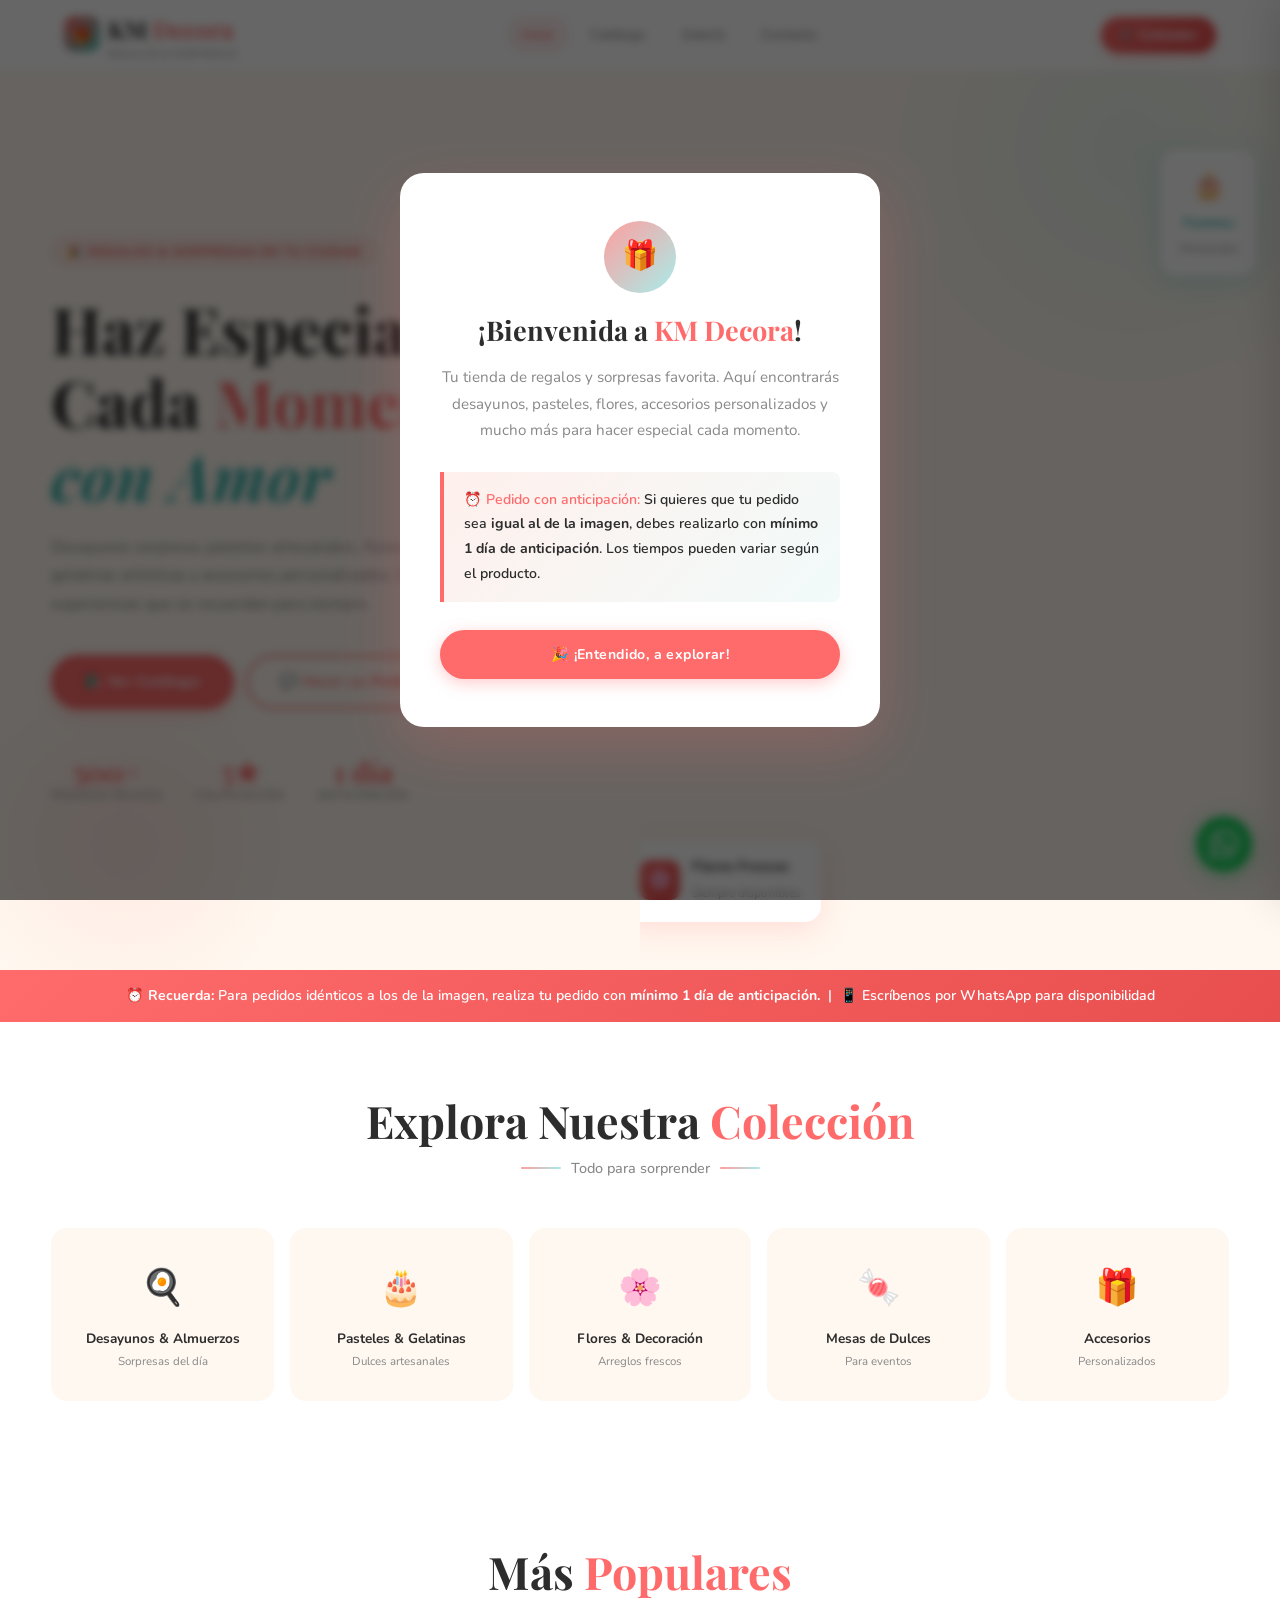
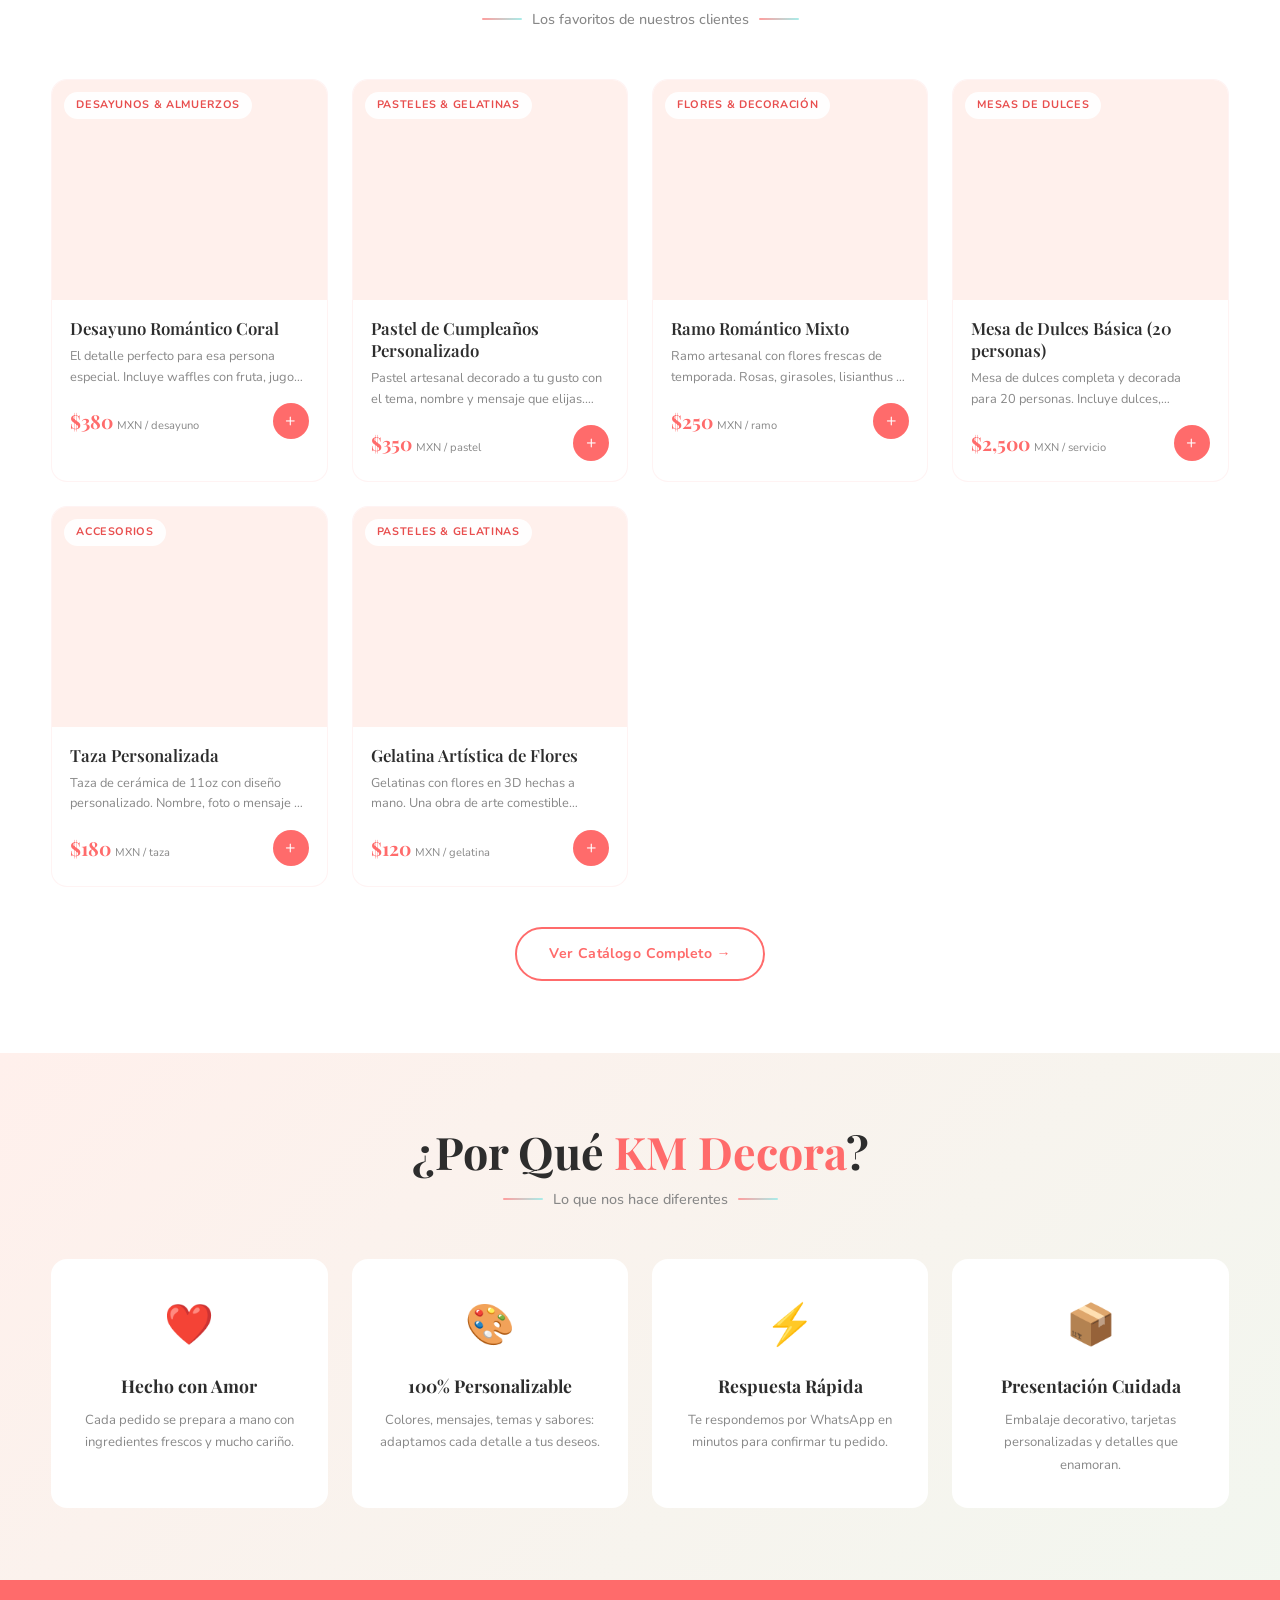
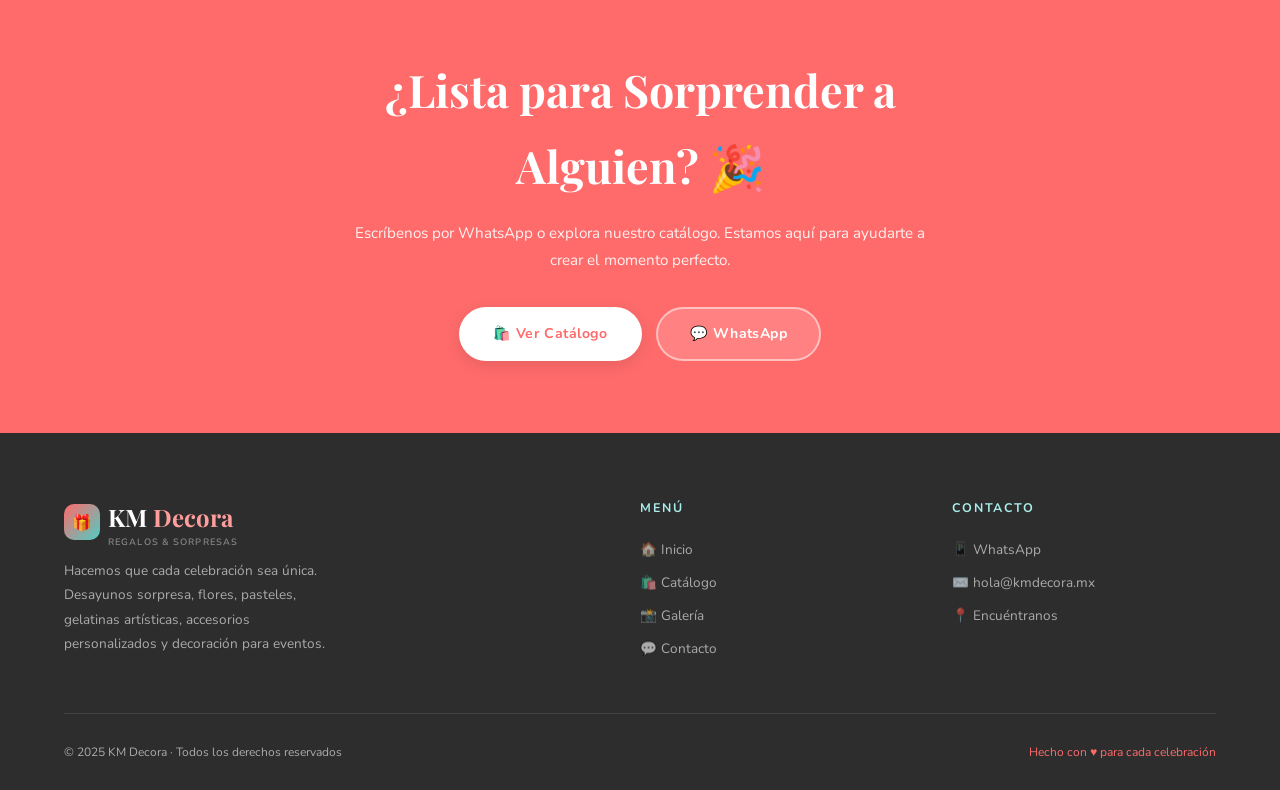
==== index.html @ d5c68f00 "primer commit" ====
<!DOCTYPE html>
<html lang="es">
<head>
  <meta charset="UTF-8">
  <meta name="viewport" content="width=device-width, initial-scale=1.0">
  <title>KM Decora | Regalos & Sorpresas</title>
  <meta name="description" content="Desayunos sorpresa, pasteles, flores, gelatinas artísticas, accesorios personalizados y decoración para eventos. ¡Haz especial cada momento!">
  <link rel="stylesheet" href="style.css">
</head>
<body>

  <header id="site-header"></header>

  <!-- ── HERO ───────────────────────────────────────── -->
  <section class="hero" id="inicio">
    <div class="hero-content">
      <span class="hero-eyebrow">🎉 Regalos & Sorpresas en tu Ciudad</span>
      <h1>Haz Especial<br>Cada <span>Momento</span><br><em>con Amor</em></h1>
      <p class="hero-desc">Desayunos sorpresa, pasteles artesanales, flores frescas, gelatinas artísticas y accesorios personalizados. Creamos experiencias que se recuerdan para siempre.</p>
      <div class="hero-actions">
        <a href="catalogo.html" class="btn btn-coral">🛍️ Ver Catálogo</a>
        <a href="contacto.html" class="btn btn-outline">💬 Hacer un Pedido</a>
      </div>
      <div class="hero-stats">
        <div class="stat-item">
          <div class="stat-num">500+</div>
          <div class="stat-label">Pedidos felices</div>
        </div>
        <div class="stat-item">
          <div class="stat-num">5★</div>
          <div class="stat-label">Calificación</div>
        </div>
        <div class="stat-item">
          <div class="stat-num">1 día</div>
          <div class="stat-label">Anticipación</div>
        </div>
      </div>
    </div>
    <div class="hero-visual">
      <div class="hero-img"></div>
      <div class="hero-badge">
        <div class="badge-icon">🌸</div>
        <div class="badge-text">
          <strong>Flores Frescas</strong>
          <span>Siempre disponibles</span>
        </div>
      </div>
      <div class="hero-badge2">
        <div class="b2-icon">🎂</div>
        <strong>Pasteles</strong>
        <span>Artesanales</span>
      </div>
    </div>
  </section>

  <!-- ── AVISO ANTICIPACIÓN STRIP ───────────────────── -->
  <div style="background: linear-gradient(135deg, var(--coral), var(--coral-dark)); color: white; padding: 14px 5%; text-align: center;">
    <p style="font-size:0.88rem; font-weight:600; margin:0;">
      ⏰ <strong>Recuerda:</strong> Para pedidos idénticos a los de la imagen, realiza tu pedido con <strong>mínimo 1 día de anticipación.</strong>
      &nbsp;|&nbsp; 📱 Escríbenos por WhatsApp para disponibilidad
    </p>
  </div>

  <!-- ── CATEGORÍAS ──────────────────────────────────── -->
  <section class="cats-section">
    <div class="container">
      <h2 class="section-title reveal">Explora Nuestra <span>Colección</span></h2>
      <p class="section-sub reveal reveal-delay-1">Todo para sorprender</p>
      <div class="cats-grid">

        <a href="catalogo.html?cat=desayunos" class="cat-card reveal reveal-delay-1">
          <span class="cat-emoji">🍳</span>
          <h3>Desayunos & Almuerzos</h3>
          <p>Sorpresas del día</p>
        </a>
        <a href="catalogo.html?cat=reposteria" class="cat-card reveal reveal-delay-2">
          <span class="cat-emoji">🎂</span>
          <h3>Pasteles & Gelatinas</h3>
          <p>Dulces artesanales</p>
        </a>
        <a href="catalogo.html?cat=flores" class="cat-card reveal reveal-delay-3">
          <span class="cat-emoji">🌸</span>
          <h3>Flores & Decoración</h3>
          <p>Arreglos frescos</p>
        </a>
        <a href="catalogo.html?cat=mesas" class="cat-card reveal reveal-delay-2">
          <span class="cat-emoji">🍬</span>
          <h3>Mesas de Dulces</h3>
          <p>Para eventos</p>
        </a>
        <a href="catalogo.html?cat=accesorios" class="cat-card reveal reveal-delay-3">
          <span class="cat-emoji">🎁</span>
          <h3>Accesorios</h3>
          <p>Personalizados</p>
        </a>

      </div>
    </div>
  </section>

  <!-- ── PRODUCTOS DESTACADOS ───────────────────────── -->
  <section style="background: var(--white);">
    <div class="container">
      <h2 class="section-title reveal">Más <span>Populares</span></h2>
      <p class="section-sub reveal reveal-delay-1">Los favoritos de nuestros clientes</p>
      <div class="products-grid" id="featured-grid"></div>
      <div style="text-align:center; margin-top:40px;">
        <a href="catalogo.html" class="btn btn-outline reveal">Ver Catálogo Completo →</a>
      </div>
    </div>
  </section>

  <!-- ── POR QUÉ NOSOTROS ────────────────────────────── -->
  <section style="background: linear-gradient(135deg, var(--soft) 0%, rgba(168,237,234,0.15) 100%);">
    <div class="container">
      <h2 class="section-title reveal">¿Por Qué <span>KM Decora</span>?</h2>
      <p class="section-sub reveal reveal-delay-1">Lo que nos hace diferentes</p>
      <div style="display:grid; grid-template-columns:repeat(auto-fit,minmax(200px,1fr)); gap:24px;">
        <div style="text-align:center; background:var(--white); border-radius:16px; padding:32px 20px;" class="reveal reveal-delay-1">
          <div style="font-size:2.5rem;margin-bottom:12px;">❤️</div>
          <h4 style="font-family:var(--font-display);font-size:1.1rem;margin-bottom:8px;">Hecho con Amor</h4>
          <p style="font-size:0.82rem;color:var(--gray);line-height:1.7;">Cada pedido se prepara a mano con ingredientes frescos y mucho cariño.</p>
        </div>
        <div style="text-align:center; background:var(--white); border-radius:16px; padding:32px 20px;" class="reveal reveal-delay-2">
          <div style="font-size:2.5rem;margin-bottom:12px;">🎨</div>
          <h4 style="font-family:var(--font-display);font-size:1.1rem;margin-bottom:8px;">100% Personalizable</h4>
          <p style="font-size:0.82rem;color:var(--gray);line-height:1.7;">Colores, mensajes, temas y sabores: adaptamos cada detalle a tus deseos.</p>
        </div>
        <div style="text-align:center; background:var(--white); border-radius:16px; padding:32px 20px;" class="reveal reveal-delay-3">
          <div style="font-size:2.5rem;margin-bottom:12px;">⚡</div>
          <h4 style="font-family:var(--font-display);font-size:1.1rem;margin-bottom:8px;">Respuesta Rápida</h4>
          <p style="font-size:0.82rem;color:var(--gray);line-height:1.7;">Te respondemos por WhatsApp en minutos para confirmar tu pedido.</p>
        </div>
        <div style="text-align:center; background:var(--white); border-radius:16px; padding:32px 20px;" class="reveal reveal-delay-4">
          <div style="font-size:2.5rem;margin-bottom:12px;">📦</div>
          <h4 style="font-family:var(--font-display);font-size:1.1rem;margin-bottom:8px;">Presentación Cuidada</h4>
          <p style="font-size:0.82rem;color:var(--gray);line-height:1.7;">Embalaje decorativo, tarjetas personalizadas y detalles que enamoran.</p>
        </div>
      </div>
    </div>
  </section>

  <!-- ── CTA FINAL ───────────────────────────────────── -->
  <section style="background:var(--coral); color:var(--white); text-align:center; padding:72px 5%;">
    <div style="max-width:600px; margin:0 auto;">
      <h2 style="font-family:var(--font-display);font-size:clamp(1.8rem,4vw,2.8rem);font-weight:700;margin-bottom:16px;" class="reveal">
        ¿Lista para Sorprender a Alguien? 🎉
      </h2>
      <p style="font-size:0.95rem;opacity:0.9;margin-bottom:32px;line-height:1.8;" class="reveal reveal-delay-1">
        Escríbenos por WhatsApp o explora nuestro catálogo. Estamos aquí para ayudarte a crear el momento perfecto.
      </p>
      <div style="display:flex;gap:14px;justify-content:center;flex-wrap:wrap;" class="reveal reveal-delay-2">
        <a href="catalogo.html" class="btn btn-white">🛍️ Ver Catálogo</a>
        <a href="https://wa.me/521234567890?text=Hola%20KM%20Decora%2C%20quiero%20hacer%20un%20pedido%20%F0%9F%8E%81"
           target="_blank" rel="noopener"
           class="btn" style="background:rgba(255,255,255,0.15);color:white;border:2px solid rgba(255,255,255,0.5);">
          💬 WhatsApp
        </a>
      </div>
    </div>
  </section>

  <footer id="site-footer"></footer>

  <script src="productos.js"></script>
  <script src="components.js"></script>
  <script>
    // Init
    renderHeader('index.html');
    renderFooter();
    renderWelcomeModal();
    renderWhatsApp();
    initScrollReveal();
    ProductModal.build();
    Lightbox.build();
    Cart.buildPanel();

    // Mostrar 6 productos destacados (2 de cada categoría principal)
    const featured = ['da-001','pg-001','fl-001','md-001','ac-001','pg-002'];
    const grid = document.getElementById('featured-grid');
    if (grid) {
      grid.innerHTML = featured
        .map(id => getProductoById(id))
        .filter(Boolean)
        .map(p => renderProductCard(p))
        .join('');
      initScrollReveal();
    }
  </script>
</body>
</html>
---- style.css ----
/* ============================================================
   KM DECORA — Global Stylesheet
   Fuentes: Playfair Display (display) + Nunito (body)
   Paleta: Coral vibrante + Menta fresca + Blanco cálido
   ============================================================ */

@import url('https://fonts.googleapis.com/css2?family=Playfair+Display:ital,wght@0,400;0,600;0,700;1,400;1,600&family=Nunito:wght@300;400;500;600;700&display=swap');

/* ── Variables ────────────────────────────────────────────── */
:root {
  --coral:       #FF6B6B;
  --coral-lt:    #FF9E9E;
  --coral-dark:  #E84E4E;
  --mint:        #4ECDC4;
  --mint-lt:     #A8EDEA;
  --mint-dark:   #38B2AA;
  --cream:       #FFF8F0;
  --white:       #FFFFFF;
  --soft:        #FFF0EC;
  --gray-lt:     #F5F5F5;
  --gray:        #888888;
  --dark:        #2D2D2D;
  --border:      #FFE0D6;

  --font-display: 'Playfair Display', Georgia, serif;
  --font-body:    'Nunito', sans-serif;
  --nav-h:        70px;
  --radius:       16px;
  --radius-sm:    8px;
  --transition:   0.3s cubic-bezier(0.4, 0, 0.2, 1);
  --shadow-sm:    0 2px 12px rgba(255,107,107,0.1);
  --shadow-md:    0 8px 32px rgba(255,107,107,0.18);
  --shadow-lg:    0 20px 60px rgba(255,107,107,0.22);
  --shadow-mint:  0 8px 32px rgba(78,205,196,0.25);
}

/* ── Reset ────────────────────────────────────────────────── */
*, *::before, *::after { margin: 0; padding: 0; box-sizing: border-box; }
html { scroll-behavior: smooth; font-size: 16px; }
body {
  background: var(--cream);
  color: var(--dark);
  font-family: var(--font-body);
  font-weight: 400;
  line-height: 1.7;
  overflow-x: hidden;
}
img { display: block; width: 100%; height: 100%; object-fit: cover; }
a { color: inherit; text-decoration: none; }
ul { list-style: none; }
button { font-family: var(--font-body); cursor: pointer; border: none; }

/* Scrollbar personalizada */
::-webkit-scrollbar { width: 6px; }
::-webkit-scrollbar-track { background: var(--soft); }
::-webkit-scrollbar-thumb { background: var(--coral-lt); border-radius: 3px; }
::-webkit-scrollbar-thumb:hover { background: var(--coral); }

/* ── Utilidades ───────────────────────────────────────────── */
.container { width: 92%; max-width: 1200px; margin: 0 auto; padding: 72px 0; }
.section-title {
  font-family: var(--font-display);
  font-size: clamp(1.9rem, 4vw, 2.8rem);
  font-weight: 700;
  text-align: center;
  color: var(--dark);
  margin-bottom: 8px;
  line-height: 1.2;
}
.section-title span { color: var(--coral); }
.section-sub {
  text-align: center;
  color: var(--gray);
  font-size: 0.9rem;
  font-weight: 500;
  margin-bottom: 48px;
  display: flex;
  align-items: center;
  justify-content: center;
  gap: 10px;
}
.section-sub::before,
.section-sub::after {
  content: '';
  width: 40px; height: 2px;
  background: linear-gradient(to right, var(--coral-lt), var(--mint-lt));
  border-radius: 2px;
}

/* Botones */
.btn {
  display: inline-flex;
  align-items: center;
  justify-content: center;
  gap: 8px;
  padding: 13px 32px;
  font-family: var(--font-body);
  font-size: 0.88rem;
  font-weight: 700;
  border-radius: 50px;
  transition: var(--transition);
  cursor: pointer;
  border: 2px solid transparent;
  letter-spacing: 0.03em;
}
.btn-coral {
  background: var(--coral);
  color: var(--white);
  box-shadow: 0 4px 16px rgba(255,107,107,0.35);
}
.btn-coral:hover {
  background: var(--coral-dark);
  transform: translateY(-2px);
  box-shadow: 0 8px 24px rgba(255,107,107,0.45);
}
.btn-mint {
  background: var(--mint);
  color: var(--white);
  box-shadow: 0 4px 16px rgba(78,205,196,0.35);
}
.btn-mint:hover {
  background: var(--mint-dark);
  transform: translateY(-2px);
  box-shadow: var(--shadow-mint);
}
.btn-outline {
  background: transparent;
  border-color: var(--coral);
  color: var(--coral);
}
.btn-outline:hover {
  background: var(--coral);
  color: var(--white);
  transform: translateY(-2px);
}
.btn-white {
  background: var(--white);
  color: var(--coral);
  box-shadow: 0 4px 16px rgba(0,0,0,0.1);
}
.btn-white:hover {
  background: var(--soft);
  transform: translateY(-2px);
}

/* Tags / badges */
.tag {
  display: inline-block;
  padding: 4px 14px;
  border-radius: 50px;
  font-size: 0.72rem;
  font-weight: 700;
  letter-spacing: 0.05em;
  text-transform: uppercase;
}
.tag-coral { background: rgba(255,107,107,0.12); color: var(--coral-dark); }
.tag-mint  { background: rgba(78,205,196,0.15); color: var(--mint-dark); }

/* Scroll reveal */
.reveal {
  opacity: 0;
  transform: translateY(28px);
  transition: opacity 0.65s ease, transform 0.65s ease;
}
.reveal.visible { opacity: 1; transform: translateY(0); }
.reveal-delay-1 { transition-delay: 0.1s; }
.reveal-delay-2 { transition-delay: 0.2s; }
.reveal-delay-3 { transition-delay: 0.3s; }
.reveal-delay-4 { transition-delay: 0.4s; }

/* ══════════════════════════════════════════════════════════
   MODAL DE BIENVENIDA (obligatorio)
═══════════════════════════════════════════════════════════ */
.welcome-overlay {
  position: fixed;
  inset: 0;
  background: rgba(0,0,0,0.6);
  backdrop-filter: blur(4px);
  z-index: 9999;
  display: flex;
  align-items: center;
  justify-content: center;
  padding: 20px;
  animation: fadeIn 0.4s ease;
}
.welcome-modal {
  background: var(--white);
  border-radius: 24px;
  padding: 48px 40px;
  max-width: 480px;
  width: 100%;
  text-align: center;
  box-shadow: var(--shadow-lg);
  position: relative;
  animation: slideUp 0.5s cubic-bezier(0.34, 1.56, 0.64, 1);
}
.welcome-modal .modal-icon {
  width: 72px; height: 72px;
  background: linear-gradient(135deg, var(--coral-lt), var(--mint-lt));
  border-radius: 50%;
  display: flex;
  align-items: center;
  justify-content: center;
  margin: 0 auto 20px;
  font-size: 1.8rem;
}
.welcome-modal h2 {
  font-family: var(--font-display);
  font-size: 1.7rem;
  font-weight: 700;
  color: var(--dark);
  margin-bottom: 16px;
  line-height: 1.3;
}
.welcome-modal h2 span { color: var(--coral); }
.welcome-modal p {
  font-size: 0.95rem;
  color: var(--gray);
  line-height: 1.75;
  margin-bottom: 28px;
}
.welcome-modal .highlight {
  background: linear-gradient(135deg, var(--soft), rgba(78,205,196,0.08));
  border-left: 4px solid var(--coral);
  border-radius: 0 var(--radius-sm) var(--radius-sm) 0;
  padding: 16px 20px;
  text-align: left;
  margin-bottom: 28px;
}
.welcome-modal .highlight p {
  font-size: 0.88rem;
  color: var(--dark);
  font-weight: 600;
  margin: 0;
}
.welcome-modal .highlight p span { color: var(--coral); }
.welcome-modal .btn { width: 100%; }

/* ══════════════════════════════════════════════════════════
   HEADER / NAVBAR
═══════════════════════════════════════════════════════════ */
#site-header {
  position: fixed;
  top: 0; left: 0; right: 0;
  z-index: 900;
  height: var(--nav-h);
  display: flex;
  align-items: center;
  justify-content: space-between;
  padding: 0 5%;
  background: rgba(255,255,255,0.95);
  backdrop-filter: blur(10px);
  border-bottom: 1px solid transparent;
  transition: border-color var(--transition), box-shadow var(--transition);
}
#site-header.scrolled {
  border-color: var(--border);
  box-shadow: var(--shadow-sm);
}
.logo {
  font-family: var(--font-display);
  font-size: 1.5rem;
  font-weight: 700;
  color: var(--dark);
  display: flex;
  align-items: center;
  gap: 8px;
}
.logo-icon {
  width: 36px; height: 36px;
  background: linear-gradient(135deg, var(--coral), var(--mint));
  border-radius: 10px;
  display: flex;
  align-items: center;
  justify-content: center;
  font-size: 1rem;
  flex-shrink: 0;
}
.logo span { color: var(--coral); }
.logo small {
  display: block;
  font-family: var(--font-body);
  font-size: 0.58rem;
  font-weight: 600;
  letter-spacing: 0.12em;
  text-transform: uppercase;
  color: var(--gray);
  line-height: 1;
}

.nav-links {
  display: flex;
  align-items: center;
  gap: 4px;
}
.nav-links a {
  padding: 8px 16px;
  font-size: 0.85rem;
  font-weight: 600;
  color: var(--gray);
  border-radius: 50px;
  transition: var(--transition);
}
.nav-links a:hover { color: var(--coral); background: var(--soft); }
.nav-links a.active { color: var(--coral); background: rgba(255,107,107,0.1); }

.nav-actions { display: flex; align-items: center; gap: 10px; }

.cart-trigger {
  display: flex;
  align-items: center;
  gap: 8px;
  padding: 9px 18px;
  background: linear-gradient(135deg, var(--coral), var(--coral-dark));
  color: var(--white);
  border-radius: 50px;
  font-size: 0.82rem;
  font-weight: 700;
  transition: var(--transition);
  box-shadow: 0 4px 12px rgba(255,107,107,0.3);
  position: relative;
}
.cart-trigger:hover {
  transform: translateY(-1px);
  box-shadow: 0 6px 20px rgba(255,107,107,0.4);
}
.cart-counter {
  background: var(--white);
  color: var(--coral);
  min-width: 18px;
  height: 18px;
  border-radius: 50%;
  display: none;
  align-items: center;
  justify-content: center;
  font-size: 0.65rem;
  font-weight: 700;
  padding: 0 4px;
}
.cart-counter.visible { display: flex; }

/* Hamburguesa */
.hamburger {
  display: none;
  flex-direction: column;
  gap: 5px;
  background: none;
  padding: 4px;
  z-index: 1001;
}
.hamburger span {
  display: block;
  width: 24px; height: 2px;
  background: var(--dark);
  border-radius: 2px;
  transition: var(--transition);
  transform-origin: center;
}
.hamburger.open span:nth-child(1) { transform: translateY(7px) rotate(45deg); }
.hamburger.open span:nth-child(2) { opacity: 0; transform: scaleX(0); }
.hamburger.open span:nth-child(3) { transform: translateY(-7px) rotate(-45deg); }

/* Mobile menu */
.mobile-menu {
  display: none;
  position: fixed;
  top: var(--nav-h);
  left: 0; right: 0;
  background: var(--white);
  border-top: 2px solid var(--border);
  padding: 24px 5%;
  flex-direction: column;
  gap: 4px;
  z-index: 899;
  opacity: 0;
  transform: translateY(-10px);
  transition: opacity 0.3s ease, transform 0.3s ease;
  pointer-events: none;
  box-shadow: var(--shadow-md);
}
.mobile-menu.open {
  opacity: 1;
  transform: translateY(0);
  pointer-events: all;
}
.mobile-menu a {
  display: flex;
  align-items: center;
  gap: 12px;
  padding: 14px 16px;
  border-radius: var(--radius-sm);
  font-size: 1rem;
  font-weight: 600;
  color: var(--dark);
  transition: var(--transition);
}
.mobile-menu a:hover,
.mobile-menu a.active {
  background: var(--soft);
  color: var(--coral);
}

/* ══════════════════════════════════════════════════════════
   FOOTER
═══════════════════════════════════════════════════════════ */
#site-footer {
  background: var(--dark);
  color: rgba(255,255,255,0.6);
  padding: 64px 5% 28px;
}
.footer-grid {
  display: grid;
  grid-template-columns: 2fr 1fr 1fr;
  gap: 48px;
  padding-bottom: 40px;
  border-bottom: 1px solid rgba(255,255,255,0.1);
  margin-bottom: 28px;
  max-width: 1200px;
  margin-left: auto;
  margin-right: auto;
}
.footer-logo { margin-bottom: 16px; }
.footer-logo .logo { color: var(--white); }
.footer-logo .logo span { color: var(--coral-lt); }
.footer-logo p { font-size: 0.85rem; line-height: 1.8; max-width: 280px; }
.footer-col h4 {
  font-size: 0.78rem;
  letter-spacing: 0.15em;
  text-transform: uppercase;
  color: var(--mint-lt);
  margin-bottom: 20px;
  font-weight: 700;
}
.footer-col ul { display: flex; flex-direction: column; gap: 10px; }
.footer-col a {
  font-size: 0.85rem;
  transition: color var(--transition);
  display: flex;
  align-items: center;
  gap: 8px;
}
.footer-col a:hover { color: var(--coral-lt); }
.footer-bottom {
  display: flex;
  justify-content: space-between;
  align-items: center;
  font-size: 0.75rem;
  flex-wrap: wrap;
  gap: 10px;
  max-width: 1200px;
  margin: 0 auto;
}
.footer-hearts { color: var(--coral); }

/* ══════════════════════════════════════════════════════════
   HERO (index)
═══════════════════════════════════════════════════════════ */
.hero {
  min-height: 100vh;
  padding-top: var(--nav-h);
  display: grid;
  grid-template-columns: 1fr 1fr;
  align-items: center;
  gap: 0;
  overflow: hidden;
  position: relative;
}
.hero::before {
  content: '';
  position: absolute;
  top: -100px; right: -100px;
  width: 500px; height: 500px;
  background: radial-gradient(circle, rgba(78,205,196,0.12) 0%, transparent 70%);
  border-radius: 50%;
  pointer-events: none;
}
.hero::after {
  content: '';
  position: absolute;
  bottom: -50px; left: -50px;
  width: 350px; height: 350px;
  background: radial-gradient(circle, rgba(255,107,107,0.1) 0%, transparent 70%);
  border-radius: 50%;
  pointer-events: none;
}
.hero-content {
  padding: 80px 5% 80px 8%;
  position: relative;
  z-index: 2;
}
.hero-eyebrow {
  display: inline-flex;
  align-items: center;
  gap: 8px;
  background: rgba(255,107,107,0.1);
  color: var(--coral-dark);
  padding: 6px 16px;
  border-radius: 50px;
  font-size: 0.78rem;
  font-weight: 700;
  letter-spacing: 0.08em;
  text-transform: uppercase;
  margin-bottom: 24px;
  opacity: 0;
  animation: fadeUp 0.7s 0.3s forwards;
}
.hero h1 {
  font-family: var(--font-display);
  font-size: clamp(2.4rem, 5vw, 4rem);
  font-weight: 700;
  line-height: 1.15;
  color: var(--dark);
  margin-bottom: 20px;
  opacity: 0;
  animation: fadeUp 0.7s 0.5s forwards;
}
.hero h1 span { color: var(--coral); }
.hero h1 em {
  font-style: italic;
  color: var(--mint-dark);
}
.hero-desc {
  font-size: 1rem;
  color: var(--gray);
  line-height: 1.8;
  max-width: 440px;
  margin-bottom: 36px;
  opacity: 0;
  animation: fadeUp 0.7s 0.7s forwards;
}
.hero-actions {
  display: flex;
  gap: 12px;
  flex-wrap: wrap;
  opacity: 0;
  animation: fadeUp 0.7s 0.9s forwards;
}
.hero-stats {
  display: flex;
  gap: 32px;
  margin-top: 48px;
  opacity: 0;
  animation: fadeUp 0.7s 1.1s forwards;
}
.stat-item { text-align: center; }
.stat-num {
  font-family: var(--font-display);
  font-size: 1.8rem;
  font-weight: 700;
  color: var(--coral);
  line-height: 1;
}
.stat-label {
  font-size: 0.72rem;
  color: var(--gray);
  font-weight: 500;
  text-transform: uppercase;
  letter-spacing: 0.08em;
}

/* Hero imagen */
.hero-visual {
  position: relative;
  height: 100vh;
  min-height: 600px;
  overflow: hidden;
}
.hero-visual .hero-img {
  position: absolute;
  inset: 0;
  background: url('https://images.unsplash.com/photo-1533089860892-a7c6f0a88666?q=80&w=1200') center/cover;
}
.hero-visual .hero-img::after {
  content: '';
  position: absolute;
  inset: 0;
  background: linear-gradient(to right, var(--cream) 0%, transparent 30%),
              linear-gradient(to top, rgba(255,248,240,0.3) 0%, transparent 60%);
}
.hero-badge {
  position: absolute;
  bottom: 48px;
  left: -20px;
  background: var(--white);
  border-radius: var(--radius);
  padding: 16px 20px;
  box-shadow: var(--shadow-md);
  display: flex;
  align-items: center;
  gap: 12px;
  z-index: 3;
  animation: float 3s ease-in-out infinite;
}
.hero-badge .badge-icon {
  width: 40px; height: 40px;
  background: linear-gradient(135deg, var(--coral), var(--coral-dark));
  border-radius: 10px;
  display: flex;
  align-items: center;
  justify-content: center;
  font-size: 1.1rem;
  flex-shrink: 0;
}
.hero-badge .badge-text strong {
  display: block;
  font-size: 0.88rem;
  font-weight: 700;
  color: var(--dark);
}
.hero-badge .badge-text span {
  font-size: 0.75rem;
  color: var(--gray);
}
.hero-badge2 {
  position: absolute;
  top: 80px;
  right: 24px;
  background: var(--white);
  border-radius: var(--radius);
  padding: 14px 18px;
  box-shadow: var(--shadow-mint);
  text-align: center;
  z-index: 3;
  animation: float 3s 1.5s ease-in-out infinite;
}
.hero-badge2 .b2-icon { font-size: 1.6rem; margin-bottom: 4px; }
.hero-badge2 strong { display: block; font-size: 0.82rem; font-weight: 700; color: var(--mint-dark); }
.hero-badge2 span { font-size: 0.7rem; color: var(--gray); }

/* ══════════════════════════════════════════════════════════
   CATEGORÍAS (index)
═══════════════════════════════════════════════════════════ */
.cats-section { background: var(--white); }
.cats-grid {
  display: grid;
  grid-template-columns: repeat(5, 1fr);
  gap: 16px;
}
.cat-card {
  background: var(--cream);
  border-radius: var(--radius);
  padding: 28px 16px;
  text-align: center;
  transition: var(--transition);
  cursor: pointer;
  border: 2px solid transparent;
  text-decoration: none;
  display: block;
}
.cat-card:hover {
  border-color: var(--coral-lt);
  transform: translateY(-4px);
  box-shadow: var(--shadow-md);
  background: var(--white);
}
.cat-emoji { font-size: 2.2rem; margin-bottom: 12px; display: block; }
.cat-card h3 {
  font-size: 0.85rem;
  font-weight: 700;
  color: var(--dark);
  line-height: 1.3;
}
.cat-card p { font-size: 0.72rem; color: var(--gray); margin-top: 4px; }

/* ══════════════════════════════════════════════════════════
   PRODUCTOS DESTACADOS (index)
═══════════════════════════════════════════════════════════ */
.products-grid {
  display: grid;
  grid-template-columns: repeat(auto-fill, minmax(270px, 1fr));
  gap: 24px;
}

/* ══════════════════════════════════════════════════════════
   TARJETA DE PRODUCTO (compartida)
═══════════════════════════════════════════════════════════ */
.product-card {
  background: var(--white);
  border-radius: var(--radius);
  overflow: hidden;
  transition: var(--transition);
  border: 1px solid rgba(255,107,107,0.08);
  cursor: pointer;
}
.product-card:hover {
  box-shadow: var(--shadow-md);
  transform: translateY(-5px);
  border-color: var(--border);
}
.product-card-img {
  height: 220px;
  overflow: hidden;
  position: relative;
  background: var(--soft);
}
.product-card-img img { transition: transform 0.5s ease; }
.product-card:hover .product-card-img img { transform: scale(1.07); }
.product-card-img .cat-badge {
  position: absolute;
  top: 12px; left: 12px;
  background: rgba(255,255,255,0.92);
  backdrop-filter: blur(4px);
  border-radius: 50px;
  padding: 4px 12px;
  font-size: 0.68rem;
  font-weight: 700;
  color: var(--coral-dark);
  text-transform: uppercase;
  letter-spacing: 0.06em;
}
.product-card-img .zoom-hint {
  position: absolute;
  inset: 0;
  background: rgba(255,107,107,0);
  display: flex;
  align-items: center;
  justify-content: center;
  font-size: 1.5rem;
  color: white;
  opacity: 0;
  transition: var(--transition);
}
.product-card:hover .zoom-hint {
  opacity: 1;
  background: rgba(255,107,107,0.3);
}
.product-card-body { padding: 18px 18px 20px; }
.product-card-body h3 {
  font-family: var(--font-display);
  font-size: 1.05rem;
  font-weight: 600;
  color: var(--dark);
  margin-bottom: 6px;
  line-height: 1.3;
}
.product-card-body p {
  font-size: 0.8rem;
  color: var(--gray);
  margin-bottom: 16px;
  line-height: 1.6;
  display: -webkit-box;
  -webkit-line-clamp: 2;
  -webkit-box-orient: vertical;
  overflow: hidden;
}
.product-card-footer {
  display: flex;
  align-items: center;
  justify-content: space-between;
  gap: 10px;
}
.product-price {
  font-family: var(--font-display);
  font-size: 1.2rem;
  font-weight: 700;
  color: var(--coral);
}
.product-price small {
  font-family: var(--font-body);
  font-size: 0.7rem;
  color: var(--gray);
  font-weight: 400;
}
.add-btn {
  width: 36px; height: 36px;
  background: var(--coral);
  color: white;
  border-radius: 50%;
  display: flex;
  align-items: center;
  justify-content: center;
  font-size: 1.1rem;
  line-height: 1;
  transition: var(--transition);
  flex-shrink: 0;
}
.add-btn:hover {
  background: var(--coral-dark);
  transform: scale(1.15);
  box-shadow: 0 4px 12px rgba(255,107,107,0.4);
}

/* ══════════════════════════════════════════════════════════
   MODAL DE PRODUCTO
═══════════════════════════════════════════════════════════ */
.product-overlay {
  position: fixed;
  inset: 0;
  background: rgba(0,0,0,0.55);
  backdrop-filter: blur(3px);
  z-index: 1100;
  display: none;
  align-items: center;
  justify-content: center;
  padding: 20px;
}
.product-overlay.active { display: flex; }
.product-modal {
  background: var(--white);
  border-radius: 24px;
  width: 100%;
  max-width: 860px;
  max-height: 90vh;
  overflow-y: auto;
  display: grid;
  grid-template-columns: 1fr 1fr;
  position: relative;
  animation: slideUp 0.4s cubic-bezier(0.34, 1.56, 0.64, 1);
  box-shadow: var(--shadow-lg);
}
.modal-close-btn {
  position: absolute;
  top: 16px; right: 16px;
  width: 36px; height: 36px;
  background: var(--gray-lt);
  border-radius: 50%;
  display: flex;
  align-items: center;
  justify-content: center;
  font-size: 1rem;
  color: var(--gray);
  transition: var(--transition);
  z-index: 2;
  flex-shrink: 0;
}
.modal-close-btn:hover { background: var(--coral); color: white; }

/* Galería del modal */
.modal-gallery {
  position: relative;
  border-radius: 24px 0 0 24px;
  overflow: hidden;
  background: var(--soft);
  min-height: 400px;
}
.modal-main-img {
  width: 100%;
  height: 360px;
  overflow: hidden;
}
.modal-main-img img { transition: opacity 0.3s ease; }
.modal-thumbnails {
  display: flex;
  gap: 8px;
  padding: 10px 12px;
  overflow-x: auto;
}
.modal-thumb {
  width: 64px; height: 52px;
  flex-shrink: 0;
  border-radius: 8px;
  overflow: hidden;
  cursor: pointer;
  border: 2px solid transparent;
  transition: var(--transition);
}
.modal-thumb.active { border-color: var(--coral); }
.modal-thumb:hover { border-color: var(--coral-lt); }
.modal-thumb img { width: 100%; height: 100%; object-fit: cover; }

/* Info del modal */
.modal-info {
  padding: 32px 28px 28px;
  overflow-y: auto;
  display: flex;
  flex-direction: column;
  gap: 0;
}
.modal-cat-badge {
  align-self: flex-start;
  margin-bottom: 10px;
}
.modal-title {
  font-family: var(--font-display);
  font-size: 1.5rem;
  font-weight: 700;
  color: var(--dark);
  margin-bottom: 8px;
  line-height: 1.3;
  padding-right: 40px;
}
.modal-price-row {
  display: flex;
  align-items: baseline;
  gap: 8px;
  margin-bottom: 16px;
}
.modal-price {
  font-family: var(--font-display);
  font-size: 1.8rem;
  font-weight: 700;
  color: var(--coral);
}
.modal-unit { font-size: 0.8rem; color: var(--gray); }
.modal-anticipacion {
  display: inline-flex;
  align-items: center;
  gap: 6px;
  background: rgba(255,107,107,0.08);
  color: var(--coral-dark);
  padding: 6px 14px;
  border-radius: 50px;
  font-size: 0.78rem;
  font-weight: 700;
  margin-bottom: 16px;
}
.modal-desc {
  font-size: 0.88rem;
  color: var(--gray);
  line-height: 1.8;
  margin-bottom: 20px;
}
.modal-incluye {
  background: var(--soft);
  border-radius: var(--radius-sm);
  padding: 16px 18px;
  margin-bottom: 20px;
}
.modal-incluye h4 {
  font-size: 0.75rem;
  font-weight: 700;
  text-transform: uppercase;
  letter-spacing: 0.1em;
  color: var(--coral-dark);
  margin-bottom: 10px;
}
.modal-incluye ul {
  display: flex;
  flex-direction: column;
  gap: 6px;
}
.modal-incluye li {
  font-size: 0.82rem;
  color: var(--dark);
  display: flex;
  align-items: center;
  gap: 8px;
}
.modal-incluye li::before {
  content: '✓';
  color: var(--mint-dark);
  font-weight: 700;
  flex-shrink: 0;
}
.modal-actions {
  display: flex;
  gap: 10px;
  margin-top: auto;
  padding-top: 16px;
}
.modal-actions .btn { flex: 1; }

/* ══════════════════════════════════════════════════════════
   CATÁLOGO (catalogo.html)
═══════════════════════════════════════════════════════════ */
.page-hero {
  padding-top: var(--nav-h);
  background: linear-gradient(135deg, var(--soft) 0%, rgba(168,237,234,0.2) 100%);
  padding-bottom: 0;
  overflow: hidden;
}
.page-hero-inner {
  display: flex;
  align-items: center;
  justify-content: space-between;
  padding: 56px 8% 0;
  max-width: 1200px;
  margin: 0 auto;
  gap: 32px;
}
.page-hero-text .eyebrow {
  font-size: 0.75rem;
  font-weight: 700;
  text-transform: uppercase;
  letter-spacing: 0.15em;
  color: var(--coral);
  margin-bottom: 12px;
}
.page-hero-text h1 {
  font-family: var(--font-display);
  font-size: clamp(2rem, 4vw, 3.2rem);
  font-weight: 700;
  color: var(--dark);
  line-height: 1.2;
  margin-bottom: 12px;
}
.page-hero-text h1 span { color: var(--coral); }
.page-hero-text p { font-size: 0.92rem; color: var(--gray); max-width: 400px; }
.page-hero-emojis {
  display: flex;
  gap: 12px;
  font-size: 3rem;
  opacity: 0.7;
  flex-shrink: 0;
}

.filter-strip {
  background: var(--white);
  border-bottom: 1px solid var(--border);
  position: sticky;
  top: var(--nav-h);
  z-index: 100;
  padding: 14px 5%;
}
.filter-inner {
  max-width: 1200px;
  margin: 0 auto;
  display: flex;
  align-items: center;
  gap: 10px;
  flex-wrap: wrap;
  justify-content: space-between;
}
.filter-cats {
  display: flex;
  gap: 8px;
  flex-wrap: wrap;
}
.filter-btn {
  padding: 8px 20px;
  border-radius: 50px;
  font-size: 0.8rem;
  font-weight: 600;
  border: 2px solid var(--border);
  background: var(--white);
  color: var(--gray);
  transition: var(--transition);
  display: flex;
  align-items: center;
  gap: 6px;
}
.filter-btn:hover { border-color: var(--coral-lt); color: var(--coral); }
.filter-btn.active {
  background: var(--coral);
  border-color: var(--coral);
  color: var(--white);
  box-shadow: 0 4px 12px rgba(255,107,107,0.3);
}

.search-box {
  display: flex;
  align-items: center;
  gap: 8px;
  background: var(--gray-lt);
  border-radius: 50px;
  padding: 8px 16px;
  border: 2px solid transparent;
  transition: var(--transition);
}
.search-box:focus-within { border-color: var(--mint); background: var(--white); }
.search-box input {
  border: none;
  background: none;
  font-family: var(--font-body);
  font-size: 0.85rem;
  color: var(--dark);
  outline: none;
  width: 160px;
}
.search-box input::placeholder { color: var(--gray); }
.search-box span { color: var(--gray); font-size: 0.9rem; }

.catalog-container { background: var(--cream); }
.catalog-grid {
  display: grid;
  grid-template-columns: repeat(auto-fill, minmax(270px, 1fr));
  gap: 24px;
}
.no-results {
  text-align: center;
  padding: 80px 20px;
  display: none;
}
.no-results .no-emoji { font-size: 3rem; margin-bottom: 16px; }
.no-results h3 { font-family: var(--font-display); font-size: 1.4rem; color: var(--gray); }

/* ══════════════════════════════════════════════════════════
   CARRITO / COTIZADOR
═══════════════════════════════════════════════════════════ */
.cart-panel {
  position: fixed;
  right: -440px;
  top: 0; bottom: 0;
  width: 440px;
  max-width: 100vw;
  background: var(--white);
  box-shadow: -4px 0 40px rgba(0,0,0,0.15);
  z-index: 1000;
  transition: right 0.45s cubic-bezier(0.4,0,0.2,1);
  display: flex;
  flex-direction: column;
}
.cart-panel.open { right: 0; }
.cart-overlay {
  position: fixed;
  inset: 0;
  background: rgba(0,0,0,0.35);
  z-index: 999;
  opacity: 0;
  pointer-events: none;
  transition: opacity var(--transition);
}
.cart-overlay.active { opacity: 1; pointer-events: all; }

.cart-header {
  padding: 24px 24px 16px;
  border-bottom: 1px solid var(--border);
  display: flex;
  align-items: center;
  justify-content: space-between;
  background: linear-gradient(135deg, var(--soft), rgba(168,237,234,0.15));
}
.cart-header h2 {
  font-family: var(--font-display);
  font-size: 1.3rem;
  font-weight: 700;
  color: var(--dark);
  display: flex;
  align-items: center;
  gap: 8px;
}
.cart-header h2 span { font-size: 1.2rem; }
.cart-close-btn {
  width: 32px; height: 32px;
  background: rgba(255,107,107,0.1);
  border-radius: 50%;
  display: flex;
  align-items: center;
  justify-content: center;
  color: var(--coral);
  font-size: 0.9rem;
  transition: var(--transition);
}
.cart-close-btn:hover { background: var(--coral); color: white; }

.cart-items-list {
  flex: 1;
  overflow-y: auto;
  padding: 16px 20px;
}
.cart-empty {
  display: flex;
  flex-direction: column;
  align-items: center;
  justify-content: center;
  height: 220px;
  gap: 10px;
  color: var(--gray);
  text-align: center;
}
.cart-empty-icon { font-size: 3rem; }
.cart-empty p { font-size: 0.85rem; line-height: 1.6; }

.cart-item {
  display: grid;
  grid-template-columns: 68px 1fr auto;
  gap: 12px;
  padding: 14px 0;
  border-bottom: 1px solid var(--border);
  align-items: center;
}
.cart-item-img {
  width: 68px; height: 60px;
  border-radius: var(--radius-sm);
  overflow: hidden;
  background: var(--soft);
  flex-shrink: 0;
}
.cart-item-img img { width: 100%; height: 100%; object-fit: cover; }
.cart-item-info h4 {
  font-size: 0.9rem;
  font-weight: 700;
  color: var(--dark);
  margin-bottom: 2px;
  line-height: 1.3;
}
.cart-item-info p { font-size: 0.75rem; color: var(--gray); }
.cart-item-right { text-align: right; }
.cart-item-price {
  font-family: var(--font-display);
  font-size: 1rem;
  font-weight: 700;
  color: var(--coral);
  display: block;
  margin-bottom: 4px;
}
.cart-remove-btn {
  background: none;
  font-size: 0.72rem;
  color: var(--gray);
  text-decoration: underline;
  transition: color var(--transition);
}
.cart-remove-btn:hover { color: var(--coral); }

.cart-footer {
  padding: 16px 20px 24px;
  border-top: 1px solid var(--border);
  background: var(--cream);
}
.cart-total-row {
  display: flex;
  justify-content: space-between;
  align-items: center;
  margin-bottom: 16px;
  padding: 12px 16px;
  background: var(--white);
  border-radius: var(--radius-sm);
}
.cart-total-row span { font-size: 0.85rem; font-weight: 600; color: var(--gray); }
.cart-total-row strong {
  font-family: var(--font-display);
  font-size: 1.5rem;
  color: var(--dark);
}
.cart-wa-btn { width: 100%; margin-bottom: 8px; }
.cart-note { font-size: 0.72rem; color: var(--gray); text-align: center; line-height: 1.6; }

/* ══════════════════════════════════════════════════════════
   LIGHTBOX
═══════════════════════════════════════════════════════════ */
.lightbox {
  position: fixed;
  inset: 0;
  background: rgba(0,0,0,0.95);
  z-index: 2000;
  display: none;
  align-items: center;
  justify-content: center;
  flex-direction: column;
  gap: 16px;
  padding: 24px;
}
.lightbox.active { display: flex; }
.lightbox-img-wrap {
  max-width: 880px;
  max-height: 72vh;
  width: 100%;
  position: relative;
  display: flex;
  align-items: center;
  justify-content: center;
}
.lightbox-img-wrap img {
  max-height: 72vh;
  width: auto;
  max-width: 100%;
  border-radius: var(--radius-sm);
  object-fit: contain;
}
.lightbox-caption {
  color: rgba(255,255,255,0.65);
  font-size: 0.85rem;
  text-align: center;
}
.lb-close {
  position: absolute;
  top: 16px; right: 20px;
  background: none;
  color: rgba(255,255,255,0.5);
  font-size: 1.8rem;
  line-height: 1;
  transition: color var(--transition);
  z-index: 3;
}
.lb-close:hover { color: var(--coral-lt); }
.lb-nav {
  position: absolute;
  top: 50%;
  transform: translateY(-50%);
  width: 44px; height: 44px;
  background: rgba(255,255,255,0.1);
  border: 1px solid rgba(255,255,255,0.2);
  border-radius: 50%;
  color: white;
  display: flex;
  align-items: center;
  justify-content: center;
  font-size: 1.1rem;
  transition: background var(--transition);
}
.lb-nav:hover { background: rgba(255,107,107,0.5); }
.lb-prev { left: -56px; }
.lb-next { right: -56px; }

/* ══════════════════════════════════════════════════════════
   WHATSAPP FLOTANTE
═══════════════════════════════════════════════════════════ */
.wa-fab {
  position: fixed;
  bottom: 28px; right: 28px;
  width: 56px; height: 56px;
  background: #25d366;
  border-radius: 50%;
  display: flex;
  align-items: center;
  justify-content: center;
  box-shadow: 0 4px 20px rgba(37,211,102,0.5);
  z-index: 800;
  transition: transform var(--transition), box-shadow var(--transition);
  text-decoration: none;
}
.wa-fab:hover {
  transform: scale(1.1);
  box-shadow: 0 6px 28px rgba(37,211,102,0.6);
}
.wa-fab svg { width: 28px; height: 28px; fill: white; }
.wa-tooltip {
  position: absolute;
  right: 66px;
  background: var(--dark);
  color: white;
  padding: 6px 14px;
  border-radius: 50px;
  font-size: 0.75rem;
  font-weight: 600;
  white-space: nowrap;
  opacity: 0;
  pointer-events: none;
  transition: opacity var(--transition);
}
.wa-fab:hover .wa-tooltip { opacity: 1; }

/* ══════════════════════════════════════════════════════════
   GALERÍA
═══════════════════════════════════════════════════════════ */
.gallery-grid {
  display: grid;
  grid-template-columns: repeat(3, 1fr);
  grid-auto-rows: 220px;
  gap: 12px;
}
.gallery-item {
  border-radius: var(--radius-sm);
  overflow: hidden;
  cursor: pointer;
  position: relative;
  background: var(--soft);
}
.gallery-item:nth-child(3n+1):nth-last-child(n+2) { grid-row: span 2; }
.gallery-item img { transition: transform 0.5s ease; }
.gallery-item:hover img { transform: scale(1.08); }
.gallery-item-overlay {
  position: absolute;
  inset: 0;
  background: rgba(255,107,107,0);
  display: flex;
  align-items: center;
  justify-content: center;
  font-size: 1.6rem;
  opacity: 0;
  transition: var(--transition);
}
.gallery-item:hover .gallery-item-overlay {
  opacity: 1;
  background: rgba(255,107,107,0.35);
}

/* ══════════════════════════════════════════════════════════
   CONTACTO
═══════════════════════════════════════════════════════════ */
.contact-grid {
  display: grid;
  grid-template-columns: 1fr 1fr;
  gap: 48px;
  align-items: start;
}
.contact-card {
  background: var(--white);
  border-radius: var(--radius);
  padding: 32px;
  border: 1px solid var(--border);
}
.contact-item {
  display: flex;
  gap: 14px;
  padding: 16px 0;
  border-bottom: 1px solid var(--border);
  align-items: flex-start;
}
.contact-item:last-child { border-bottom: none; }
.contact-icon {
  width: 42px; height: 42px;
  background: var(--soft);
  border-radius: 10px;
  display: flex;
  align-items: center;
  justify-content: center;
  font-size: 1.1rem;
  flex-shrink: 0;
}
.contact-item h4 {
  font-size: 0.75rem;
  font-weight: 700;
  text-transform: uppercase;
  letter-spacing: 0.1em;
  color: var(--gray);
  margin-bottom: 4px;
}
.contact-item p, .contact-item a {
  font-size: 0.9rem;
  color: var(--dark);
  font-weight: 500;
  transition: color var(--transition);
}
.contact-item a:hover { color: var(--coral); }

/* ══════════════════════════════════════════════════════════
   KEYFRAMES
═══════════════════════════════════════════════════════════ */
@keyframes fadeUp {
  from { opacity: 0; transform: translateY(20px); }
  to   { opacity: 1; transform: translateY(0); }
}
@keyframes fadeIn {
  from { opacity: 0; }
  to   { opacity: 1; }
}
@keyframes slideUp {
  from { opacity: 0; transform: translateY(40px) scale(0.97); }
  to   { opacity: 1; transform: translateY(0) scale(1); }
}
@keyframes float {
  0%, 100% { transform: translateY(0); }
  50%       { transform: translateY(-10px); }
}
@keyframes cartBounce {
  0%, 100% { transform: scale(1); }
  40%       { transform: scale(1.3); }
}

/* ══════════════════════════════════════════════════════════
   RESPONSIVE
═══════════════════════════════════════════════════════════ */
@media (max-width: 1024px) {
  .cats-grid { grid-template-columns: repeat(3, 1fr); }
  .footer-grid { grid-template-columns: 1fr 1fr; }
  .footer-logo { grid-column: span 2; }
  .hero { grid-template-columns: 1fr; }
  .hero-visual { height: 45vh; min-height: 300px; }
  .hero-badge { display: none; }
  .hero-badge2 { display: none; }
  .hero-content { padding: 60px 5%; }
  .product-modal { grid-template-columns: 1fr; }
  .modal-gallery { border-radius: 24px 24px 0 0; min-height: auto; }
}

@media (max-width: 768px) {
  :root { --nav-h: 64px; }
  .nav-links { display: none; }
  .hamburger { display: flex; }
  .mobile-menu { display: flex; }
  .gallery-grid { grid-template-columns: repeat(2, 1fr); }
  .gallery-item:nth-child(3n+1):nth-last-child(n+2) { grid-row: span 1; }
  .contact-grid { grid-template-columns: 1fr; }
  .cats-grid { grid-template-columns: repeat(3, 1fr); }
  .cart-panel { width: 100%; right: -100%; }
  .page-hero-emojis { display: none; }
  .hero-stats { gap: 20px; }
  .filter-inner { flex-direction: column; align-items: flex-start; }
  .footer-grid { grid-template-columns: 1fr; }
  .footer-logo { grid-column: span 1; }
  .lb-prev { left: -8px; }
  .lb-next { right: -8px; }
}

@media (max-width: 480px) {
  .cats-grid { grid-template-columns: repeat(2, 1fr); }
  .welcome-modal { padding: 36px 24px; }
  .hero-actions { flex-direction: column; }
  .hero-actions .btn { width: 100%; }
  .gallery-grid { grid-template-columns: 1fr 1fr; }
  .modal-actions { flex-direction: column; }
  .product-modal { max-height: 95vh; }
  .filter-cats { gap: 6px; }
  .filter-btn { padding: 7px 14px; font-size: 0.75rem; }
}
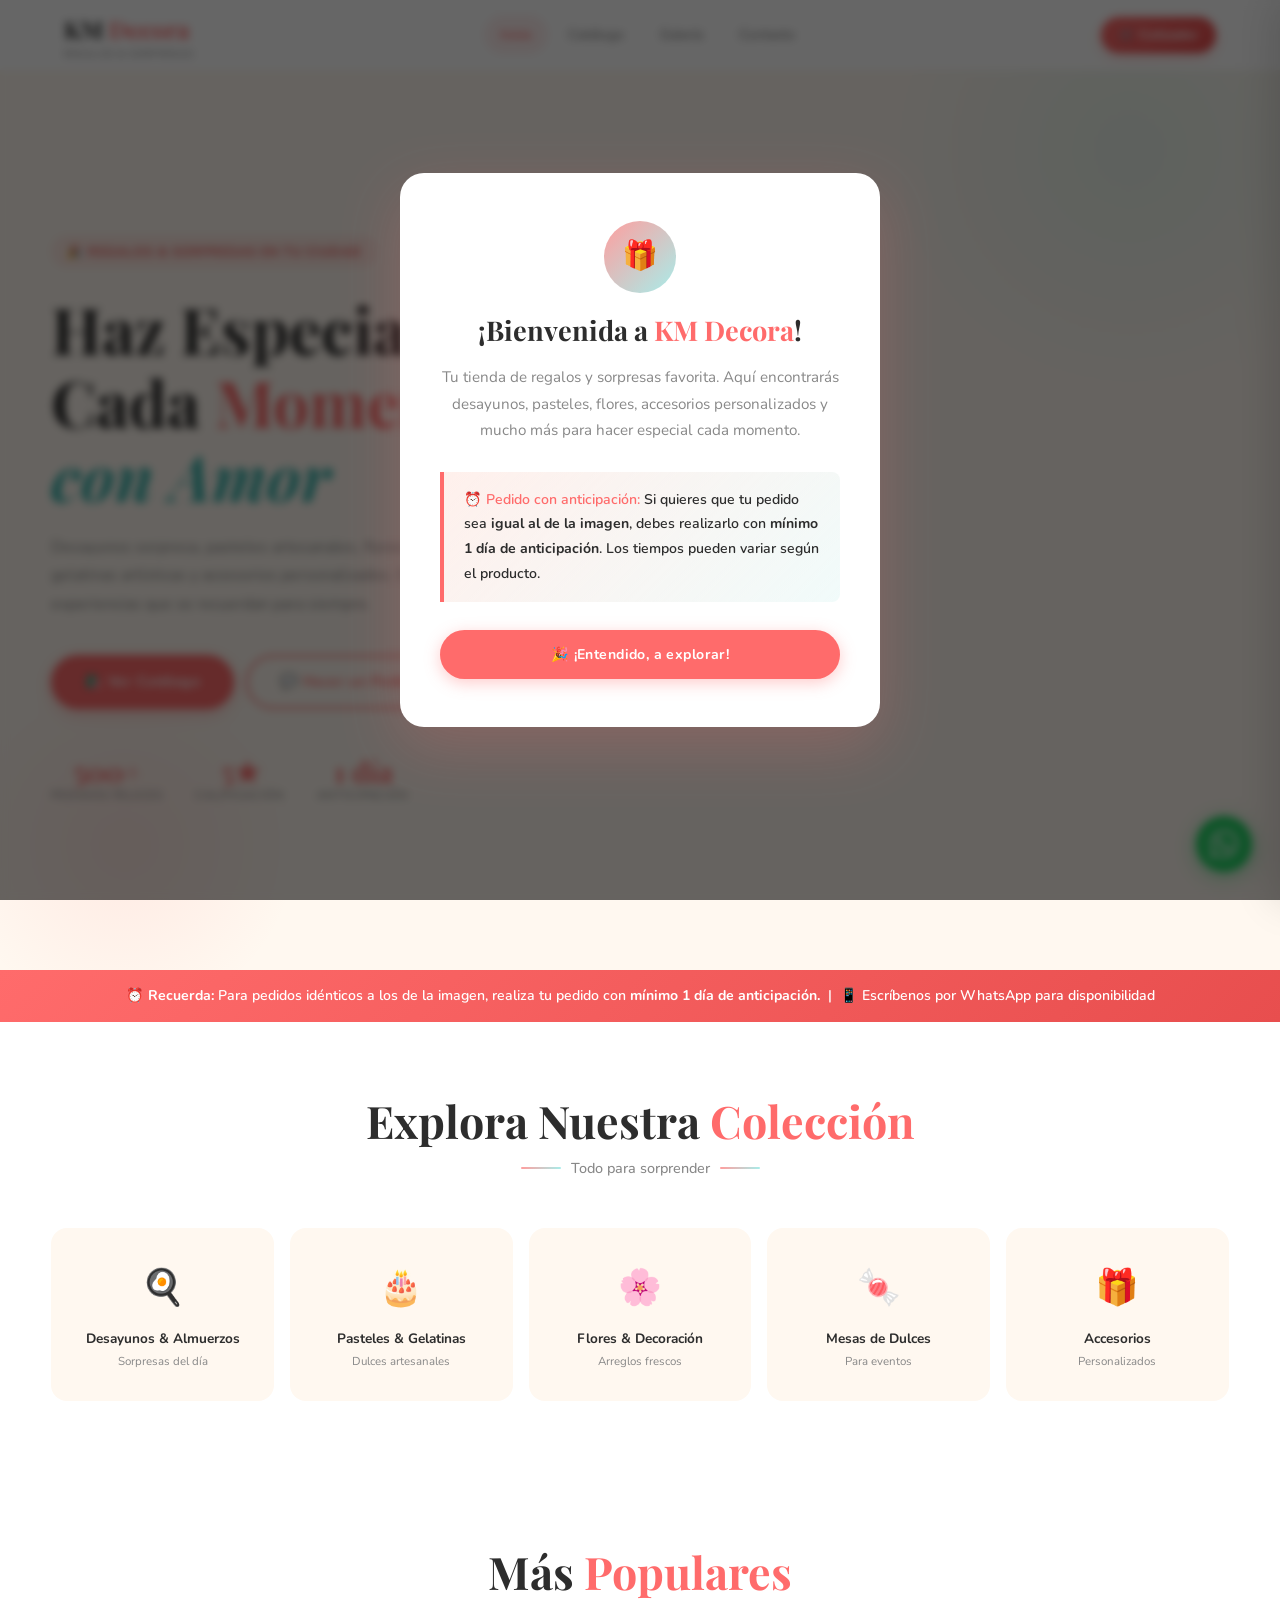
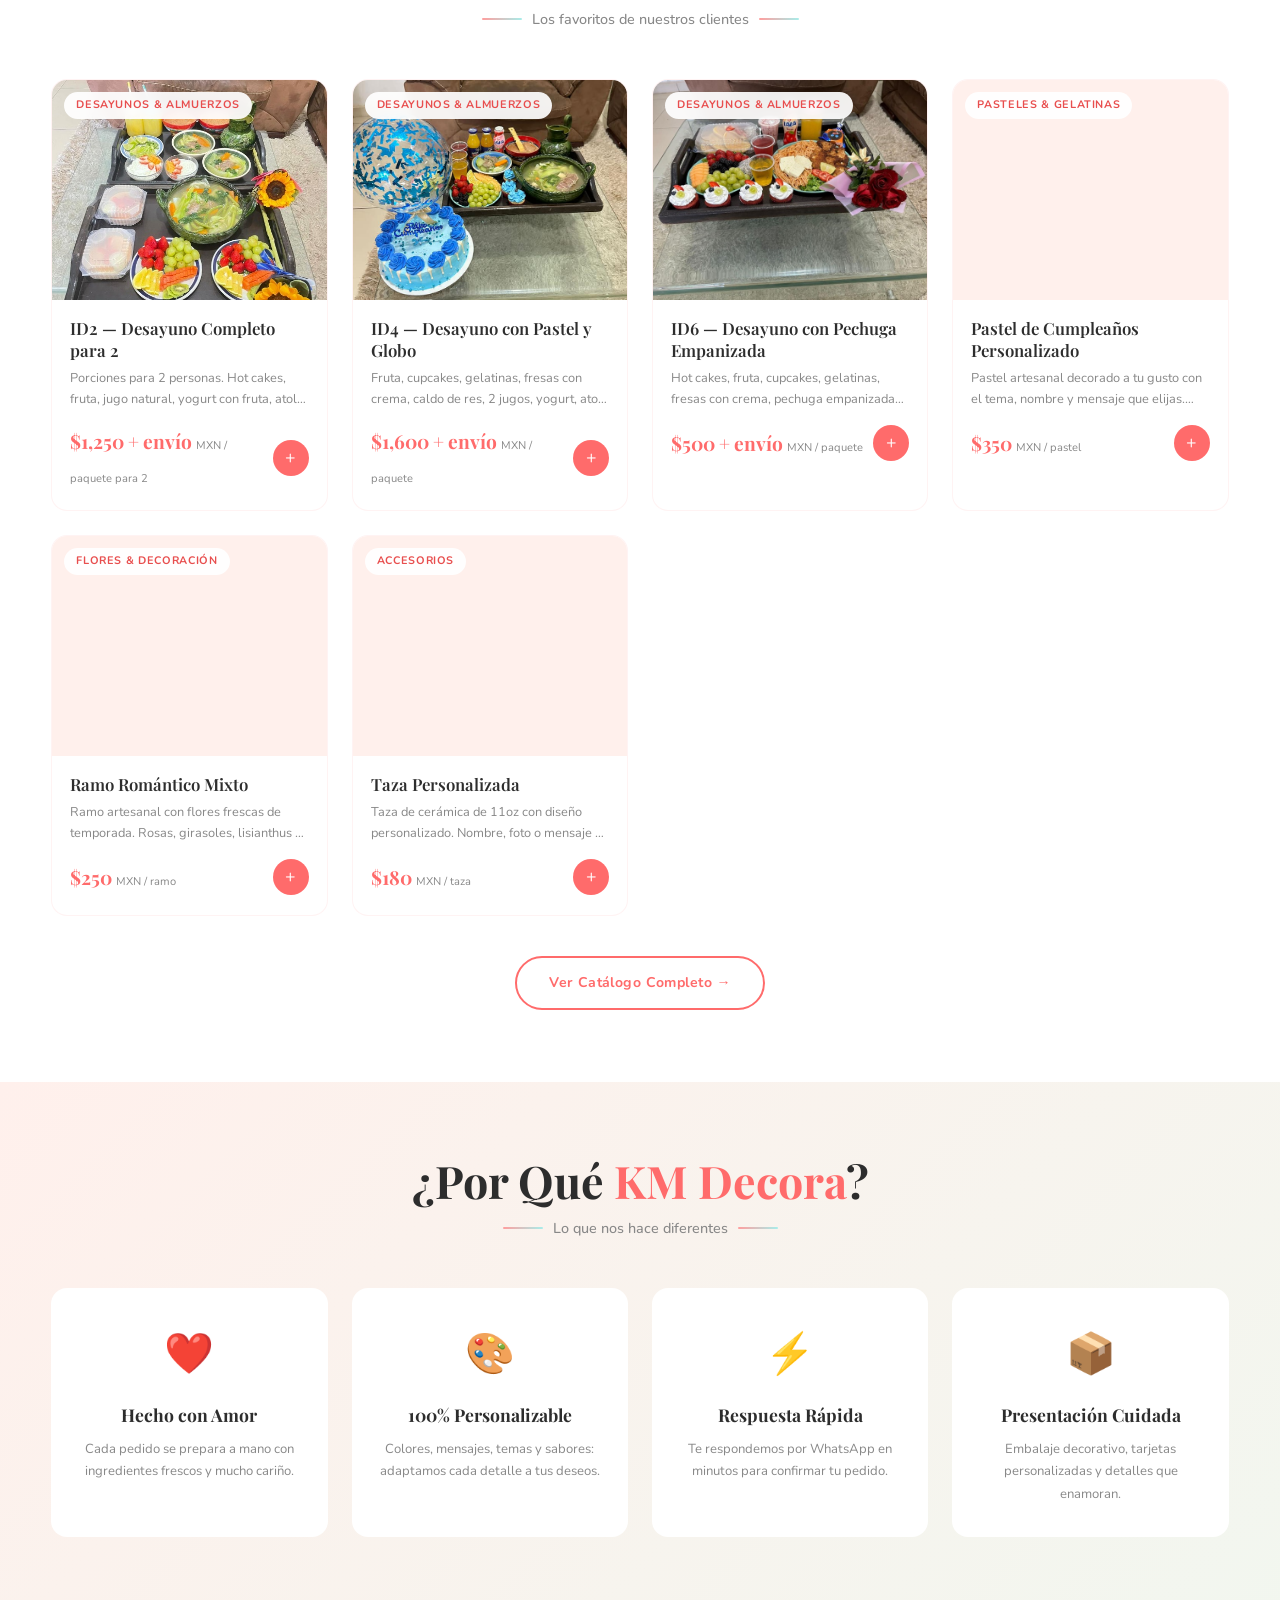
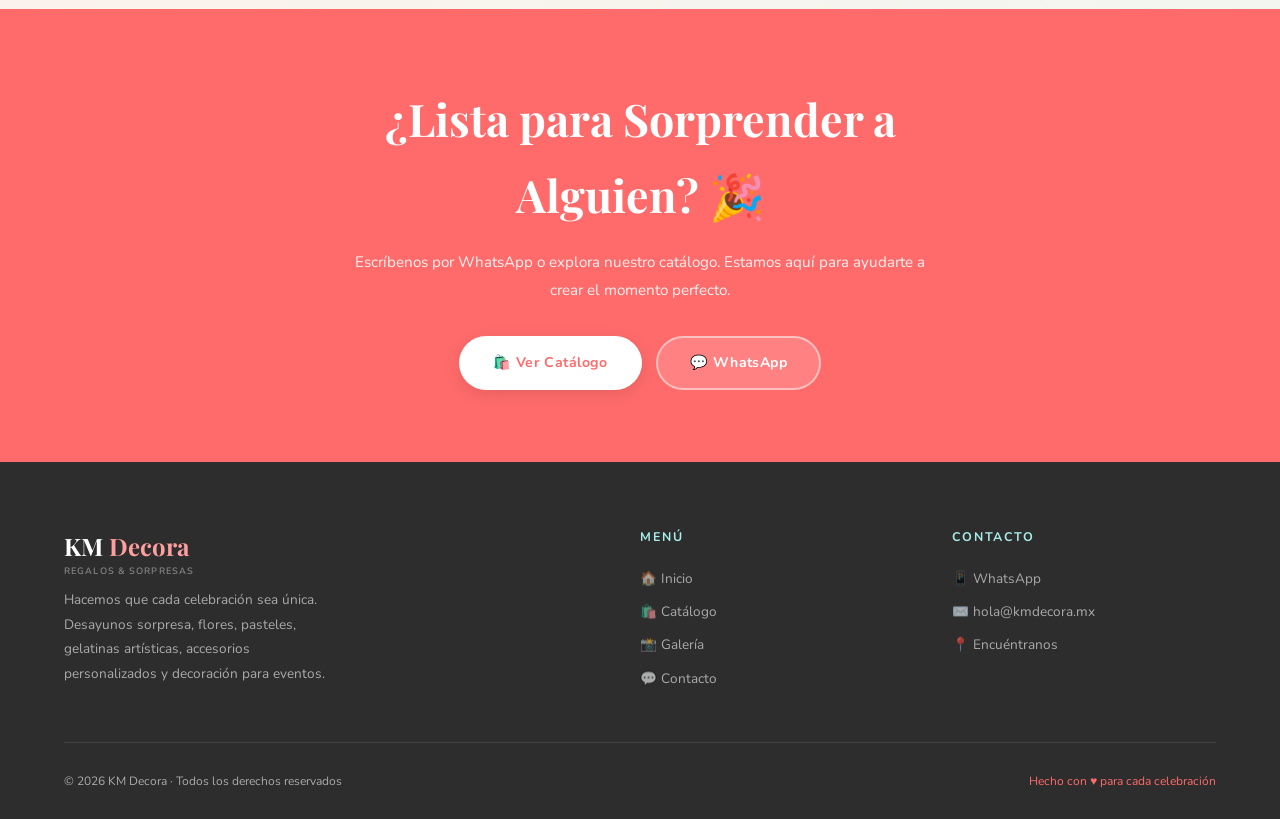
==== commit f96921fb: "Se cargargo el catalogo de Desayunos y Almuerzos" ====
--- a/index.html
+++ b/index.html
@@ -38,18 +38,6 @@
     </div>
     <div class="hero-visual">
       <div class="hero-img"></div>
-      <div class="hero-badge">
-        <div class="badge-icon">🌸</div>
-        <div class="badge-text">
-          <strong>Flores Frescas</strong>
-          <span>Siempre disponibles</span>
-        </div>
-      </div>
-      <div class="hero-badge2">
-        <div class="b2-icon">🎂</div>
-        <strong>Pasteles</strong>
-        <span>Artesanales</span>
-      </div>
     </div>
   </section>
 
@@ -175,8 +163,8 @@
     Lightbox.build();
     Cart.buildPanel();
 
-    // Mostrar 6 productos destacados (2 de cada categoría principal)
-    const featured = ['da-001','pg-001','fl-001','md-001','ac-001','pg-002'];
+    // Mostrar 6 productos destacados (mix de desayunos reales + otras categorías)
+    const featured = ['ID2', 'ID4', 'ID6', 'pg-001', 'fl-001', 'ac-001'];
     const grid = document.getElementById('featured-grid');
     if (grid) {
       grid.innerHTML = featured
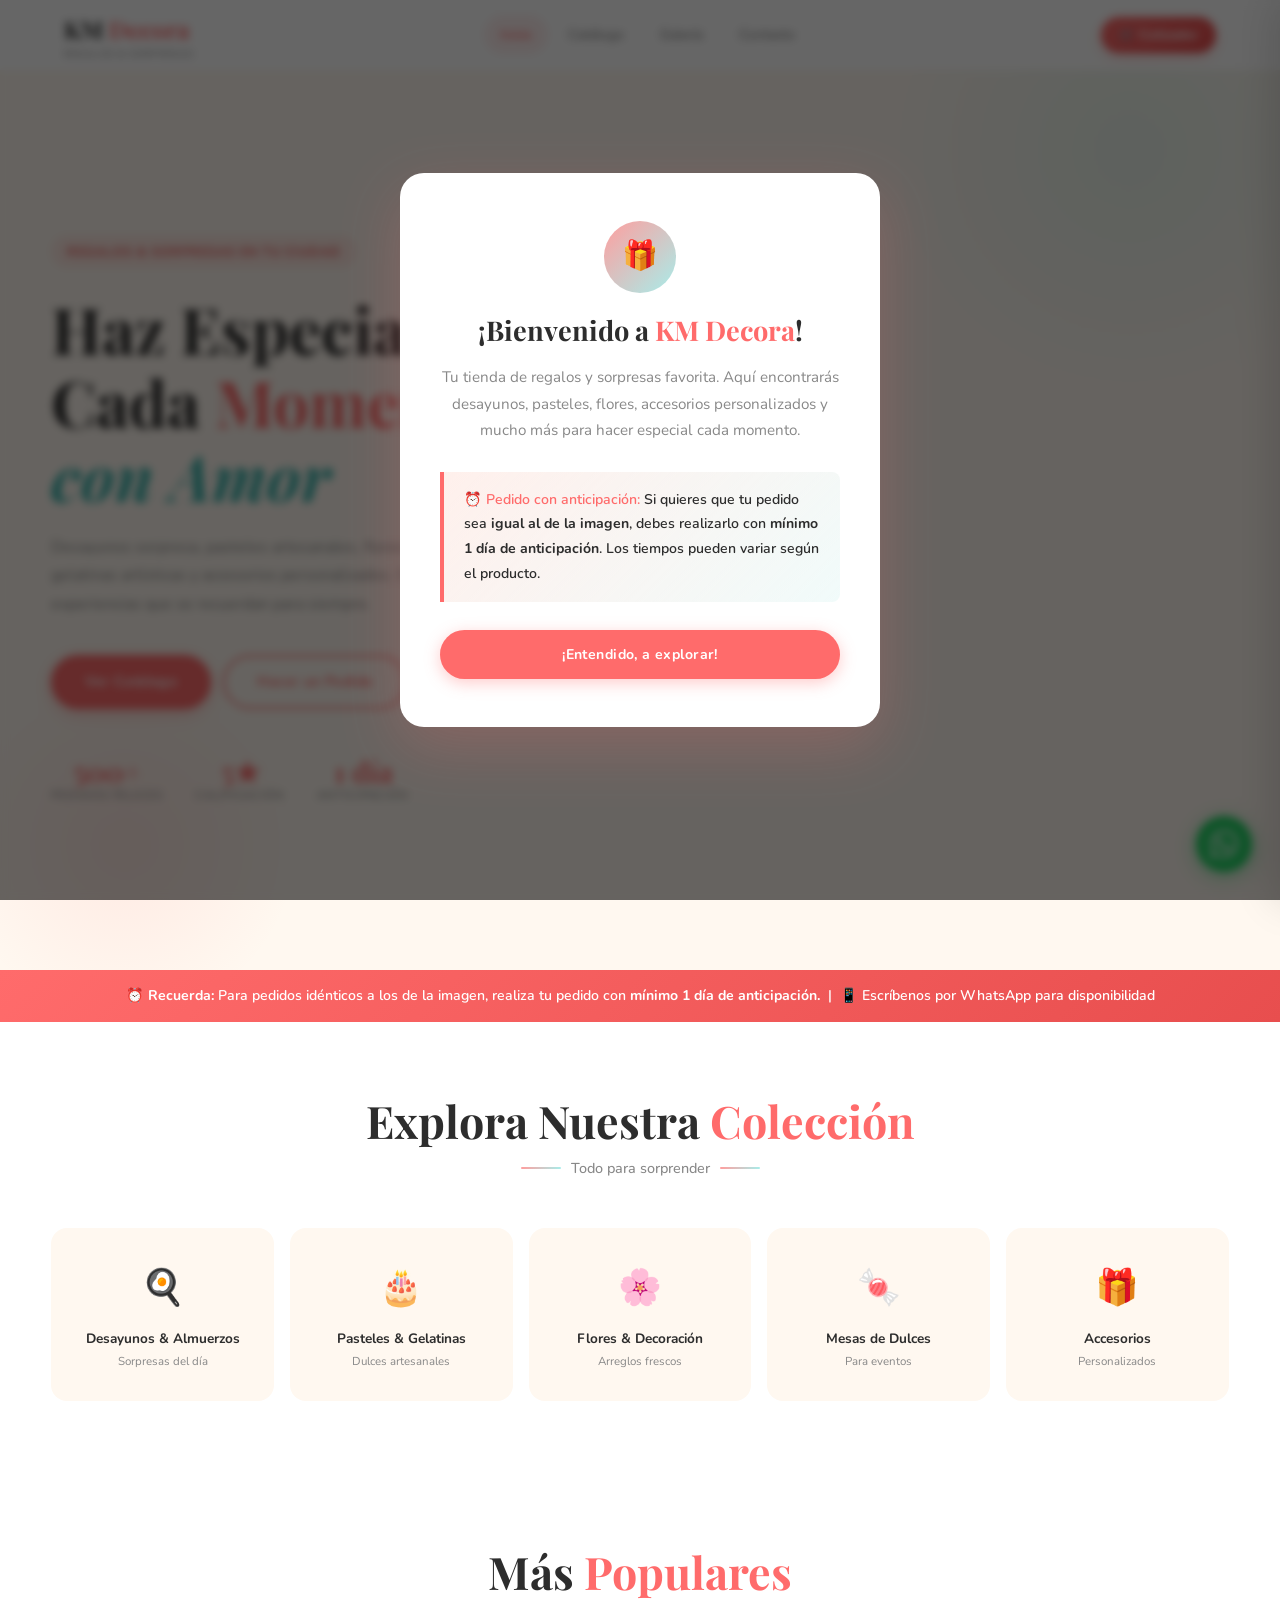
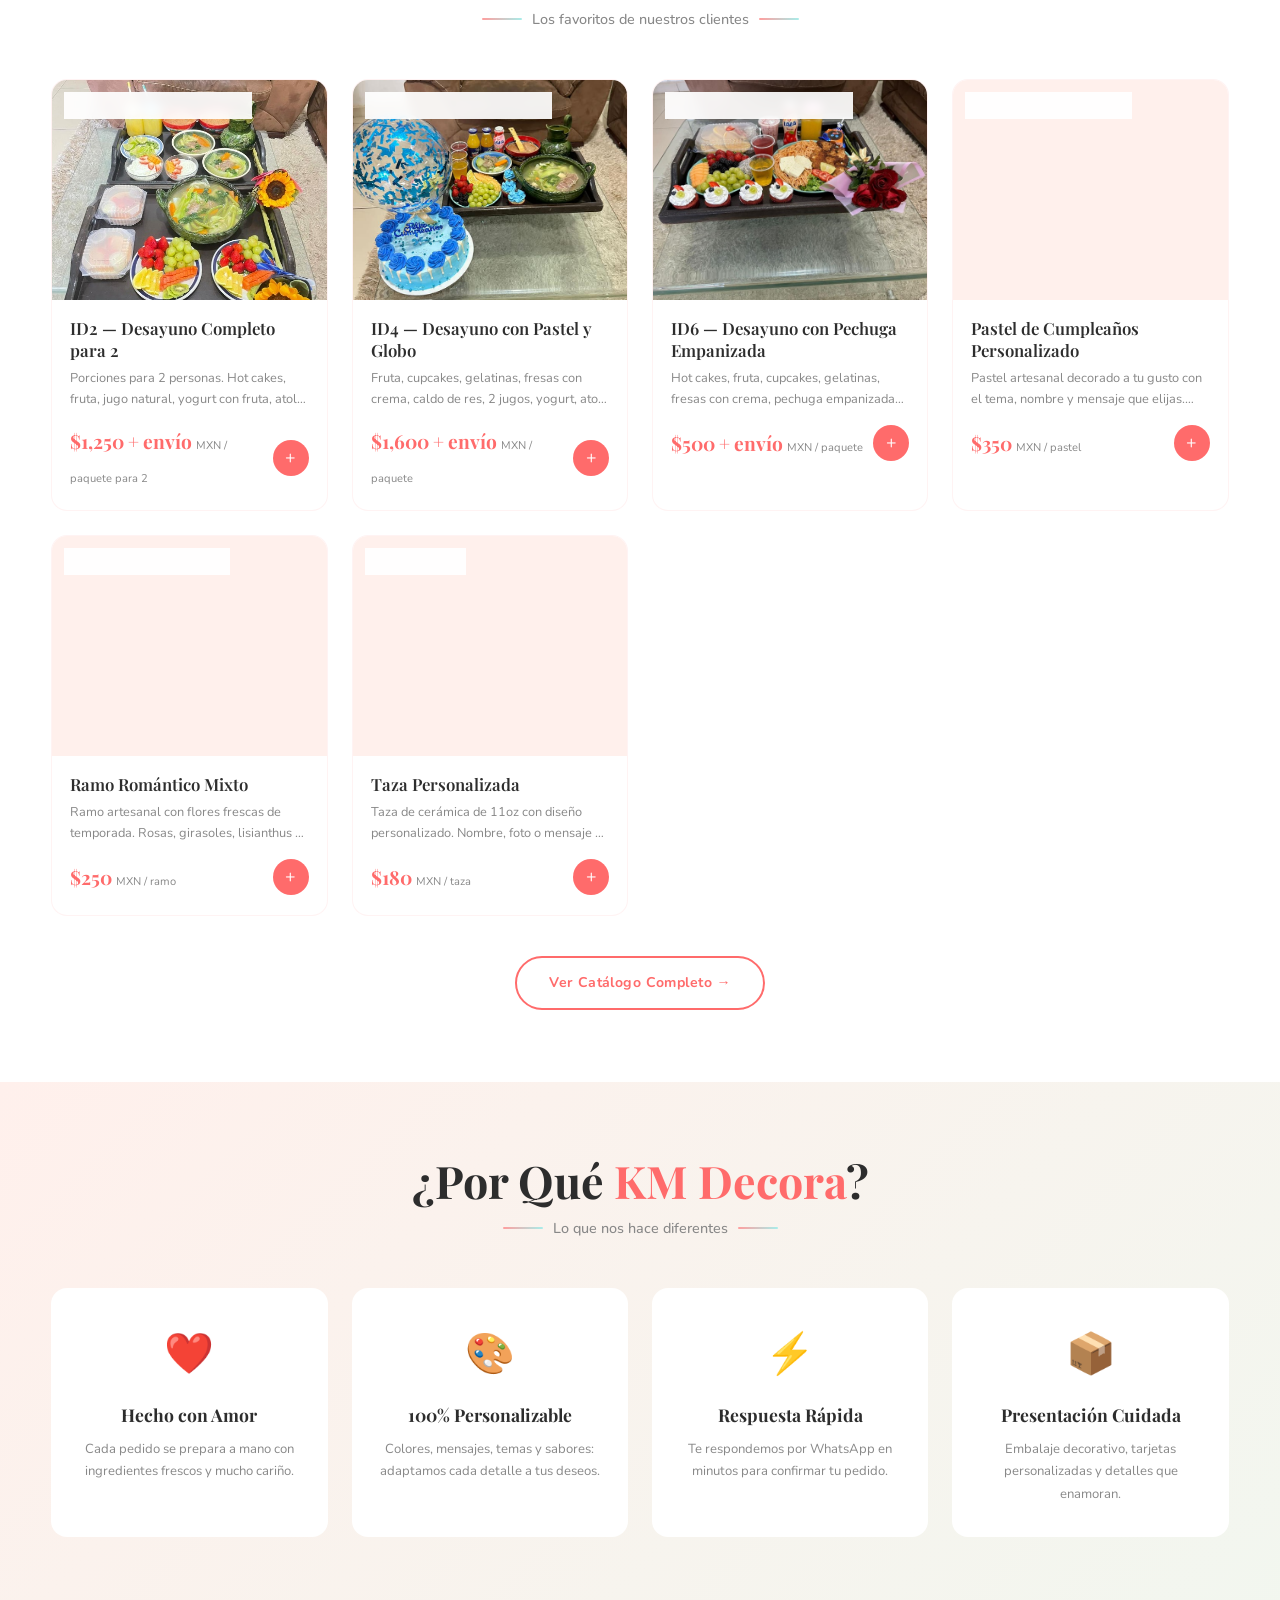
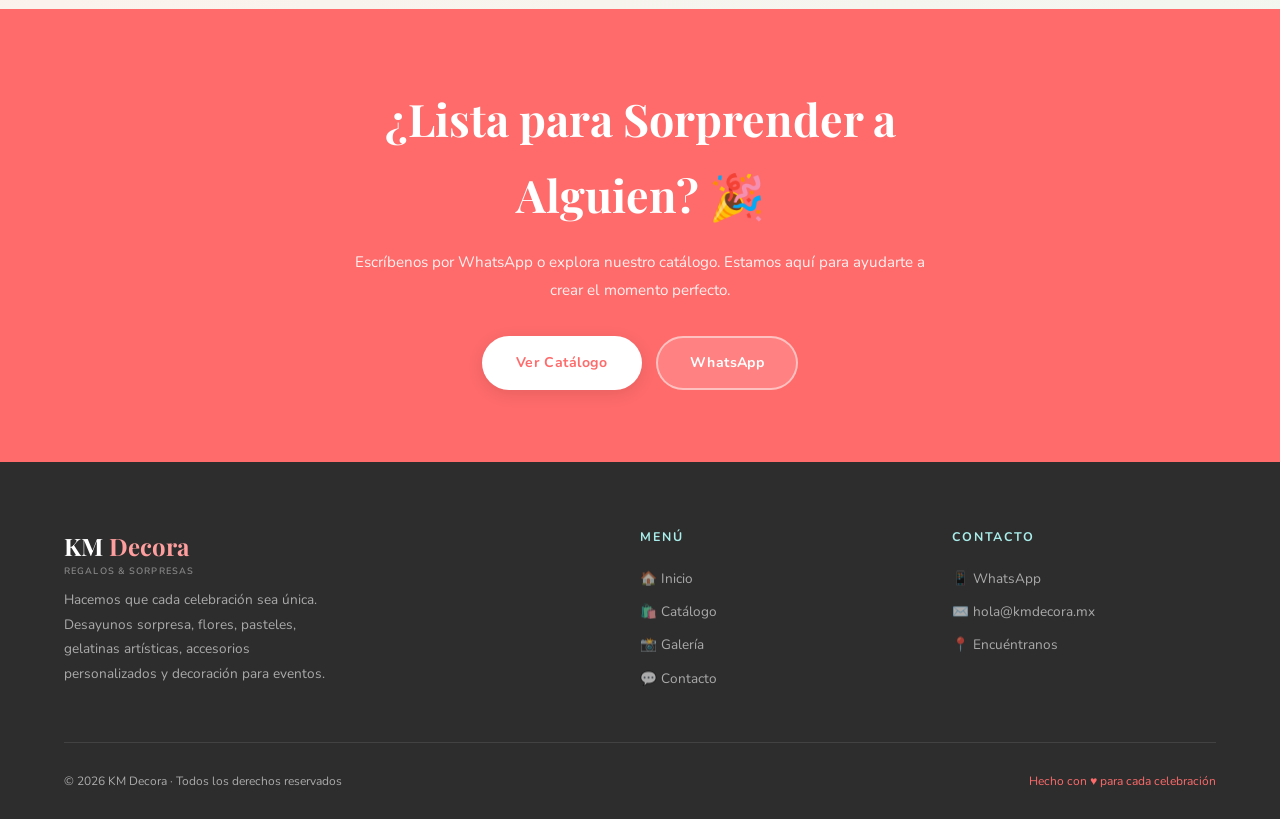
==== commit 3883aa7f: "Ajustes en los íconos" ====
--- a/index.html
+++ b/index.html
@@ -1,179 +1,345 @@
-<!DOCTYPE html>
+<!doctype html>
 <html lang="es">
-<head>
-  <meta charset="UTF-8">
-  <meta name="viewport" content="width=device-width, initial-scale=1.0">
-  <title>KM Decora | Regalos & Sorpresas</title>
-  <meta name="description" content="Desayunos sorpresa, pasteles, flores, gelatinas artísticas, accesorios personalizados y decoración para eventos. ¡Haz especial cada momento!">
-  <link rel="stylesheet" href="style.css">
-</head>
-<body>
-
-  <header id="site-header"></header>
-
-  <!-- ── HERO ───────────────────────────────────────── -->
-  <section class="hero" id="inicio">
-    <div class="hero-content">
-      <span class="hero-eyebrow">🎉 Regalos & Sorpresas en tu Ciudad</span>
-      <h1>Haz Especial<br>Cada <span>Momento</span><br><em>con Amor</em></h1>
-      <p class="hero-desc">Desayunos sorpresa, pasteles artesanales, flores frescas, gelatinas artísticas y accesorios personalizados. Creamos experiencias que se recuerdan para siempre.</p>
-      <div class="hero-actions">
-        <a href="catalogo.html" class="btn btn-coral">🛍️ Ver Catálogo</a>
-        <a href="contacto.html" class="btn btn-outline">💬 Hacer un Pedido</a>
-      </div>
-      <div class="hero-stats">
-        <div class="stat-item">
-          <div class="stat-num">500+</div>
-          <div class="stat-label">Pedidos felices</div>
-        </div>
-        <div class="stat-item">
-          <div class="stat-num">5★</div>
-          <div class="stat-label">Calificación</div>
-        </div>
-        <div class="stat-item">
-          <div class="stat-num">1 día</div>
-          <div class="stat-label">Anticipación</div>
-        </div>
-      </div>
+  <head>
+    <meta charset="UTF-8" />
+    <meta name="viewport" content="width=device-width, initial-scale=1.0" />
+    <title>KM Decora | Regalos & Sorpresas</title>
+    <meta
+      name="description"
+      content="Desayunos sorpresa, pasteles, flores, gelatinas artísticas, accesorios personalizados y decoración para eventos. ¡Haz especial cada momento!"
+    />
+    <link rel="stylesheet" href="style.css" />
+  </head>
+  <body>
+    <header id="site-header"></header>
+
+    <!-- ── HERO ───────────────────────────────────────── -->
+    <section class="hero" id="inicio">
+      <div class="hero-content">
+        <span class="hero-eyebrow">Regalos & Sorpresas en tu Ciudad</span>
+        <h1>
+          Haz Especial<br />Cada <span>Momento</span><br /><em>con Amor</em>
+        </h1>
+        <p class="hero-desc">
+          Desayunos sorpresa, pasteles artesanales, flores frescas, gelatinas
+          artísticas y accesorios personalizados. Creamos experiencias que se
+          recuerdan para siempre.
+        </p>
+        <div class="hero-actions">
+          <a href="catalogo.html" class="btn btn-coral">Ver Catálogo</a>
+          <a href="contacto.html" class="btn btn-outline">Hacer un Pedido</a>
+        </div>
+        <div class="hero-stats">
+          <div class="stat-item">
+            <div class="stat-num">500+</div>
+            <div class="stat-label">Pedidos felices</div>
+          </div>
+          <div class="stat-item">
+            <div class="stat-num">5★</div>
+            <div class="stat-label">Calificación</div>
+          </div>
+          <div class="stat-item">
+            <div class="stat-num">1 día</div>
+            <div class="stat-label">Anticipación</div>
+          </div>
+        </div>
+      </div>
+      <div class="hero-visual">
+        <div class="hero-img"></div>
+      </div>
+    </section>
+
+    <!-- ── AVISO ANTICIPACIÓN STRIP ───────────────────── -->
+    <div
+      style="
+        background: linear-gradient(135deg, var(--coral), var(--coral-dark));
+        color: white;
+        padding: 14px 5%;
+        text-align: center;
+      "
+    >
+      <p style="font-size: 0.88rem; font-weight: 600; margin: 0">
+        ⏰ <strong>Recuerda:</strong> Para pedidos idénticos a los de la imagen,
+        realiza tu pedido con <strong>mínimo 1 día de anticipación.</strong>
+        &nbsp;|&nbsp; 📱 Escríbenos por WhatsApp para disponibilidad
+      </p>
     </div>
-    <div class="hero-visual">
-      <div class="hero-img"></div>
-    </div>
-  </section>
-
-  <!-- ── AVISO ANTICIPACIÓN STRIP ───────────────────── -->
-  <div style="background: linear-gradient(135deg, var(--coral), var(--coral-dark)); color: white; padding: 14px 5%; text-align: center;">
-    <p style="font-size:0.88rem; font-weight:600; margin:0;">
-      ⏰ <strong>Recuerda:</strong> Para pedidos idénticos a los de la imagen, realiza tu pedido con <strong>mínimo 1 día de anticipación.</strong>
-      &nbsp;|&nbsp; 📱 Escríbenos por WhatsApp para disponibilidad
-    </p>
-  </div>
-
-  <!-- ── CATEGORÍAS ──────────────────────────────────── -->
-  <section class="cats-section">
-    <div class="container">
-      <h2 class="section-title reveal">Explora Nuestra <span>Colección</span></h2>
-      <p class="section-sub reveal reveal-delay-1">Todo para sorprender</p>
-      <div class="cats-grid">
-
-        <a href="catalogo.html?cat=desayunos" class="cat-card reveal reveal-delay-1">
-          <span class="cat-emoji">🍳</span>
-          <h3>Desayunos & Almuerzos</h3>
-          <p>Sorpresas del día</p>
-        </a>
-        <a href="catalogo.html?cat=reposteria" class="cat-card reveal reveal-delay-2">
-          <span class="cat-emoji">🎂</span>
-          <h3>Pasteles & Gelatinas</h3>
-          <p>Dulces artesanales</p>
-        </a>
-        <a href="catalogo.html?cat=flores" class="cat-card reveal reveal-delay-3">
-          <span class="cat-emoji">🌸</span>
-          <h3>Flores & Decoración</h3>
-          <p>Arreglos frescos</p>
-        </a>
-        <a href="catalogo.html?cat=mesas" class="cat-card reveal reveal-delay-2">
-          <span class="cat-emoji">🍬</span>
-          <h3>Mesas de Dulces</h3>
-          <p>Para eventos</p>
-        </a>
-        <a href="catalogo.html?cat=accesorios" class="cat-card reveal reveal-delay-3">
-          <span class="cat-emoji">🎁</span>
-          <h3>Accesorios</h3>
-          <p>Personalizados</p>
-        </a>
-
-      </div>
-    </div>
-  </section>
-
-  <!-- ── PRODUCTOS DESTACADOS ───────────────────────── -->
-  <section style="background: var(--white);">
-    <div class="container">
-      <h2 class="section-title reveal">Más <span>Populares</span></h2>
-      <p class="section-sub reveal reveal-delay-1">Los favoritos de nuestros clientes</p>
-      <div class="products-grid" id="featured-grid"></div>
-      <div style="text-align:center; margin-top:40px;">
-        <a href="catalogo.html" class="btn btn-outline reveal">Ver Catálogo Completo →</a>
-      </div>
-    </div>
-  </section>
-
-  <!-- ── POR QUÉ NOSOTROS ────────────────────────────── -->
-  <section style="background: linear-gradient(135deg, var(--soft) 0%, rgba(168,237,234,0.15) 100%);">
-    <div class="container">
-      <h2 class="section-title reveal">¿Por Qué <span>KM Decora</span>?</h2>
-      <p class="section-sub reveal reveal-delay-1">Lo que nos hace diferentes</p>
-      <div style="display:grid; grid-template-columns:repeat(auto-fit,minmax(200px,1fr)); gap:24px;">
-        <div style="text-align:center; background:var(--white); border-radius:16px; padding:32px 20px;" class="reveal reveal-delay-1">
-          <div style="font-size:2.5rem;margin-bottom:12px;">❤️</div>
-          <h4 style="font-family:var(--font-display);font-size:1.1rem;margin-bottom:8px;">Hecho con Amor</h4>
-          <p style="font-size:0.82rem;color:var(--gray);line-height:1.7;">Cada pedido se prepara a mano con ingredientes frescos y mucho cariño.</p>
-        </div>
-        <div style="text-align:center; background:var(--white); border-radius:16px; padding:32px 20px;" class="reveal reveal-delay-2">
-          <div style="font-size:2.5rem;margin-bottom:12px;">🎨</div>
-          <h4 style="font-family:var(--font-display);font-size:1.1rem;margin-bottom:8px;">100% Personalizable</h4>
-          <p style="font-size:0.82rem;color:var(--gray);line-height:1.7;">Colores, mensajes, temas y sabores: adaptamos cada detalle a tus deseos.</p>
-        </div>
-        <div style="text-align:center; background:var(--white); border-radius:16px; padding:32px 20px;" class="reveal reveal-delay-3">
-          <div style="font-size:2.5rem;margin-bottom:12px;">⚡</div>
-          <h4 style="font-family:var(--font-display);font-size:1.1rem;margin-bottom:8px;">Respuesta Rápida</h4>
-          <p style="font-size:0.82rem;color:var(--gray);line-height:1.7;">Te respondemos por WhatsApp en minutos para confirmar tu pedido.</p>
-        </div>
-        <div style="text-align:center; background:var(--white); border-radius:16px; padding:32px 20px;" class="reveal reveal-delay-4">
-          <div style="font-size:2.5rem;margin-bottom:12px;">📦</div>
-          <h4 style="font-family:var(--font-display);font-size:1.1rem;margin-bottom:8px;">Presentación Cuidada</h4>
-          <p style="font-size:0.82rem;color:var(--gray);line-height:1.7;">Embalaje decorativo, tarjetas personalizadas y detalles que enamoran.</p>
-        </div>
-      </div>
-    </div>
-  </section>
-
-  <!-- ── CTA FINAL ───────────────────────────────────── -->
-  <section style="background:var(--coral); color:var(--white); text-align:center; padding:72px 5%;">
-    <div style="max-width:600px; margin:0 auto;">
-      <h2 style="font-family:var(--font-display);font-size:clamp(1.8rem,4vw,2.8rem);font-weight:700;margin-bottom:16px;" class="reveal">
-        ¿Lista para Sorprender a Alguien? 🎉
-      </h2>
-      <p style="font-size:0.95rem;opacity:0.9;margin-bottom:32px;line-height:1.8;" class="reveal reveal-delay-1">
-        Escríbenos por WhatsApp o explora nuestro catálogo. Estamos aquí para ayudarte a crear el momento perfecto.
-      </p>
-      <div style="display:flex;gap:14px;justify-content:center;flex-wrap:wrap;" class="reveal reveal-delay-2">
-        <a href="catalogo.html" class="btn btn-white">🛍️ Ver Catálogo</a>
-        <a href="https://wa.me/521234567890?text=Hola%20KM%20Decora%2C%20quiero%20hacer%20un%20pedido%20%F0%9F%8E%81"
-           target="_blank" rel="noopener"
-           class="btn" style="background:rgba(255,255,255,0.15);color:white;border:2px solid rgba(255,255,255,0.5);">
-          💬 WhatsApp
-        </a>
-      </div>
-    </div>
-  </section>
-
-  <footer id="site-footer"></footer>
-
-  <script src="productos.js"></script>
-  <script src="components.js"></script>
-  <script>
-    // Init
-    renderHeader('index.html');
-    renderFooter();
-    renderWelcomeModal();
-    renderWhatsApp();
-    initScrollReveal();
-    ProductModal.build();
-    Lightbox.build();
-    Cart.buildPanel();
-
-    // Mostrar 6 productos destacados (mix de desayunos reales + otras categorías)
-    const featured = ['ID2', 'ID4', 'ID6', 'pg-001', 'fl-001', 'ac-001'];
-    const grid = document.getElementById('featured-grid');
-    if (grid) {
-      grid.innerHTML = featured
-        .map(id => getProductoById(id))
-        .filter(Boolean)
-        .map(p => renderProductCard(p))
-        .join('');
+
+    <!-- ── CATEGORÍAS ──────────────────────────────────── -->
+    <section class="cats-section">
+      <div class="container">
+        <h2 class="section-title reveal">
+          Explora Nuestra <span>Colección</span>
+        </h2>
+        <p class="section-sub reveal reveal-delay-1">Todo para sorprender</p>
+        <div class="cats-grid">
+          <a
+            href="catalogo.html?cat=desayunos"
+            class="cat-card reveal reveal-delay-1"
+          >
+            <span class="cat-emoji">🍳</span>
+            <h3>Desayunos & Almuerzos</h3>
+            <p>Sorpresas del día</p>
+          </a>
+          <a
+            href="catalogo.html?cat=reposteria"
+            class="cat-card reveal reveal-delay-2"
+          >
+            <span class="cat-emoji">🎂</span>
+            <h3>Pasteles & Gelatinas</h3>
+            <p>Dulces artesanales</p>
+          </a>
+          <a
+            href="catalogo.html?cat=flores"
+            class="cat-card reveal reveal-delay-3"
+          >
+            <span class="cat-emoji">🌸</span>
+            <h3>Flores & Decoración</h3>
+            <p>Arreglos frescos</p>
+          </a>
+          <a
+            href="catalogo.html?cat=mesas"
+            class="cat-card reveal reveal-delay-2"
+          >
+            <span class="cat-emoji">🍬</span>
+            <h3>Mesas de Dulces</h3>
+            <p>Para eventos</p>
+          </a>
+          <a
+            href="catalogo.html?cat=accesorios"
+            class="cat-card reveal reveal-delay-3"
+          >
+            <span class="cat-emoji">🎁</span>
+            <h3>Accesorios</h3>
+            <p>Personalizados</p>
+          </a>
+        </div>
+      </div>
+    </section>
+
+    <!-- ── PRODUCTOS DESTACADOS ───────────────────────── -->
+    <section style="background: var(--white)">
+      <div class="container">
+        <h2 class="section-title reveal">Más <span>Populares</span></h2>
+        <p class="section-sub reveal reveal-delay-1">
+          Los favoritos de nuestros clientes
+        </p>
+        <div class="products-grid" id="featured-grid"></div>
+        <div style="text-align: center; margin-top: 40px">
+          <a href="catalogo.html" class="btn btn-outline reveal"
+            >Ver Catálogo Completo →</a
+          >
+        </div>
+      </div>
+    </section>
+
+    <!-- ── POR QUÉ NOSOTROS ────────────────────────────── -->
+    <section
+      style="
+        background: linear-gradient(
+          135deg,
+          var(--soft) 0%,
+          rgba(168, 237, 234, 0.15) 100%
+        );
+      "
+    >
+      <div class="container">
+        <h2 class="section-title reveal">¿Por Qué <span>KM Decora</span>?</h2>
+        <p class="section-sub reveal reveal-delay-1">
+          Lo que nos hace diferentes
+        </p>
+        <div
+          style="
+            display: grid;
+            grid-template-columns: repeat(auto-fit, minmax(200px, 1fr));
+            gap: 24px;
+          "
+        >
+          <div
+            style="
+              text-align: center;
+              background: var(--white);
+              border-radius: 16px;
+              padding: 32px 20px;
+            "
+            class="reveal reveal-delay-1"
+          >
+            <div style="font-size: 2.5rem; margin-bottom: 12px">❤️</div>
+            <h4
+              style="
+                font-family: var(--font-display);
+                font-size: 1.1rem;
+                margin-bottom: 8px;
+              "
+            >
+              Hecho con Amor
+            </h4>
+            <p style="font-size: 0.82rem; color: var(--gray); line-height: 1.7">
+              Cada pedido se prepara a mano con ingredientes frescos y mucho
+              cariño.
+            </p>
+          </div>
+          <div
+            style="
+              text-align: center;
+              background: var(--white);
+              border-radius: 16px;
+              padding: 32px 20px;
+            "
+            class="reveal reveal-delay-2"
+          >
+            <div style="font-size: 2.5rem; margin-bottom: 12px">🎨</div>
+            <h4
+              style="
+                font-family: var(--font-display);
+                font-size: 1.1rem;
+                margin-bottom: 8px;
+              "
+            >
+              100% Personalizable
+            </h4>
+            <p style="font-size: 0.82rem; color: var(--gray); line-height: 1.7">
+              Colores, mensajes, temas y sabores: adaptamos cada detalle a tus
+              deseos.
+            </p>
+          </div>
+          <div
+            style="
+              text-align: center;
+              background: var(--white);
+              border-radius: 16px;
+              padding: 32px 20px;
+            "
+            class="reveal reveal-delay-3"
+          >
+            <div style="font-size: 2.5rem; margin-bottom: 12px">⚡</div>
+            <h4
+              style="
+                font-family: var(--font-display);
+                font-size: 1.1rem;
+                margin-bottom: 8px;
+              "
+            >
+              Respuesta Rápida
+            </h4>
+            <p style="font-size: 0.82rem; color: var(--gray); line-height: 1.7">
+              Te respondemos por WhatsApp en minutos para confirmar tu pedido.
+            </p>
+          </div>
+          <div
+            style="
+              text-align: center;
+              background: var(--white);
+              border-radius: 16px;
+              padding: 32px 20px;
+            "
+            class="reveal reveal-delay-4"
+          >
+            <div style="font-size: 2.5rem; margin-bottom: 12px">📦</div>
+            <h4
+              style="
+                font-family: var(--font-display);
+                font-size: 1.1rem;
+                margin-bottom: 8px;
+              "
+            >
+              Presentación Cuidada
+            </h4>
+            <p style="font-size: 0.82rem; color: var(--gray); line-height: 1.7">
+              Embalaje decorativo, tarjetas personalizadas y detalles que
+              enamoran.
+            </p>
+          </div>
+        </div>
+      </div>
+    </section>
+
+    <!-- ── CTA FINAL ───────────────────────────────────── -->
+    <section
+      style="
+        background: var(--coral);
+        color: var(--white);
+        text-align: center;
+        padding: 72px 5%;
+      "
+    >
+      <div style="max-width: 600px; margin: 0 auto">
+        <h2
+          style="
+            font-family: var(--font-display);
+            font-size: clamp(1.8rem, 4vw, 2.8rem);
+            font-weight: 700;
+            margin-bottom: 16px;
+          "
+          class="reveal"
+        >
+          ¿Lista para Sorprender a Alguien? 🎉
+        </h2>
+        <p
+          style="
+            font-size: 0.95rem;
+            opacity: 0.9;
+            margin-bottom: 32px;
+            line-height: 1.8;
+          "
+          class="reveal reveal-delay-1"
+        >
+          Escríbenos por WhatsApp o explora nuestro catálogo. Estamos aquí para
+          ayudarte a crear el momento perfecto.
+        </p>
+        <div
+          style="
+            display: flex;
+            gap: 14px;
+            justify-content: center;
+            flex-wrap: wrap;
+          "
+          class="reveal reveal-delay-2"
+        >
+          <a href="catalogo.html" class="btn btn-white">Ver Catálogo</a>
+          <a
+            href="https://wa.me/521234567890?text=Hola%20KM%20Decora%2C%20quiero%20hacer%20un%20pedido%20%F0%9F%8E%81"
+            target="_blank"
+            rel="noopener"
+            class="btn"
+            style="
+              background: rgba(255, 255, 255, 0.15);
+              color: white;
+              border: 2px solid rgba(255, 255, 255, 0.5);
+            "
+          >
+            WhatsApp
+          </a>
+        </div>
+      </div>
+    </section>
+
+    <footer id="site-footer"></footer>
+
+    <script src="productos.js"></script>
+    <script src="components.js"></script>
+    <script>
+      // Init
+      renderHeader("index.html");
+      renderFooter();
+      renderWelcomeModal();
+      renderWhatsApp();
       initScrollReveal();
-    }
-  </script>
-</body>
+      ProductModal.build();
+      Lightbox.build();
+      Cart.buildPanel();
+
+      // Mostrar 6 productos destacados (mix de desayunos reales + otras categorías)
+      const featured = ["ID2", "ID4", "ID6", "pg-001", "fl-001", "ac-001"];
+      const grid = document.getElementById("featured-grid");
+      if (grid) {
+        grid.innerHTML = featured
+          .map((id) => getProductoById(id))
+          .filter(Boolean)
+          .map((p) => renderProductCard(p))
+          .join("");
+        initScrollReveal();
+      }
+    </script>
+  </body>
 </html>
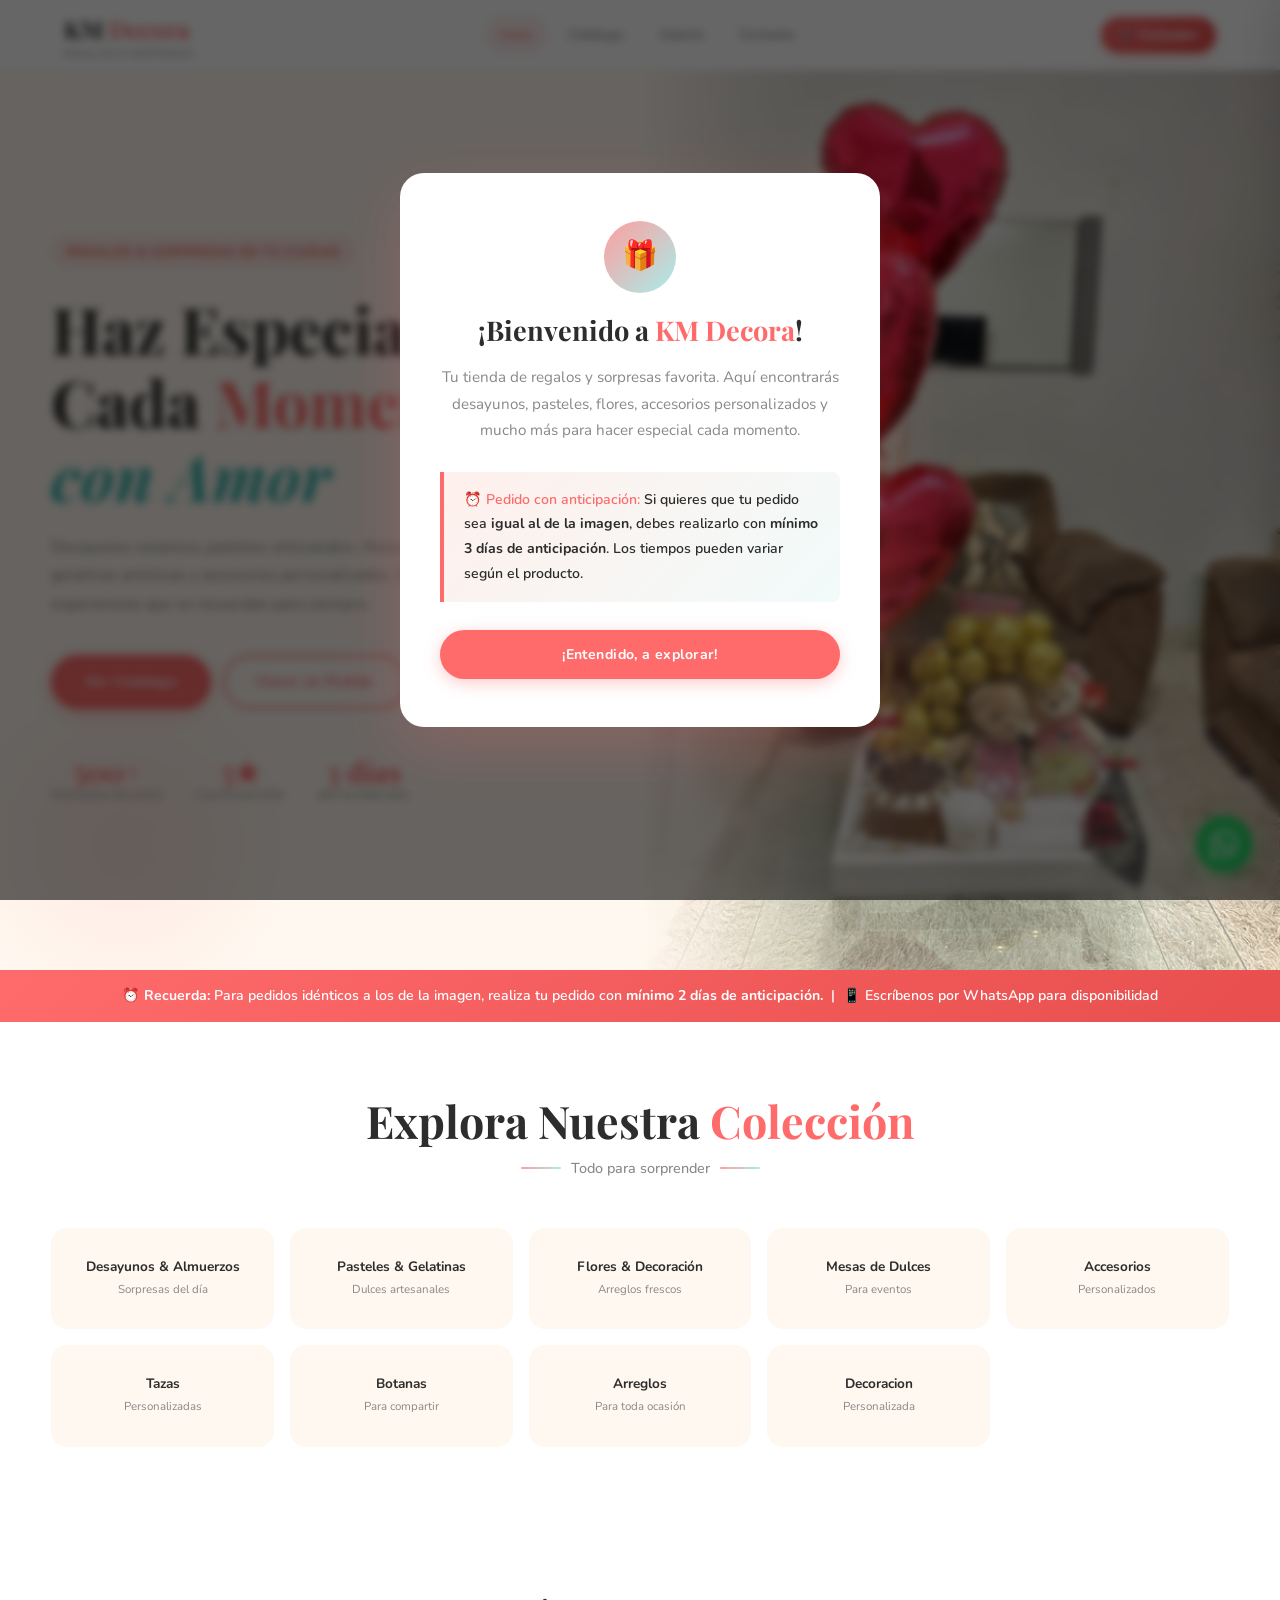
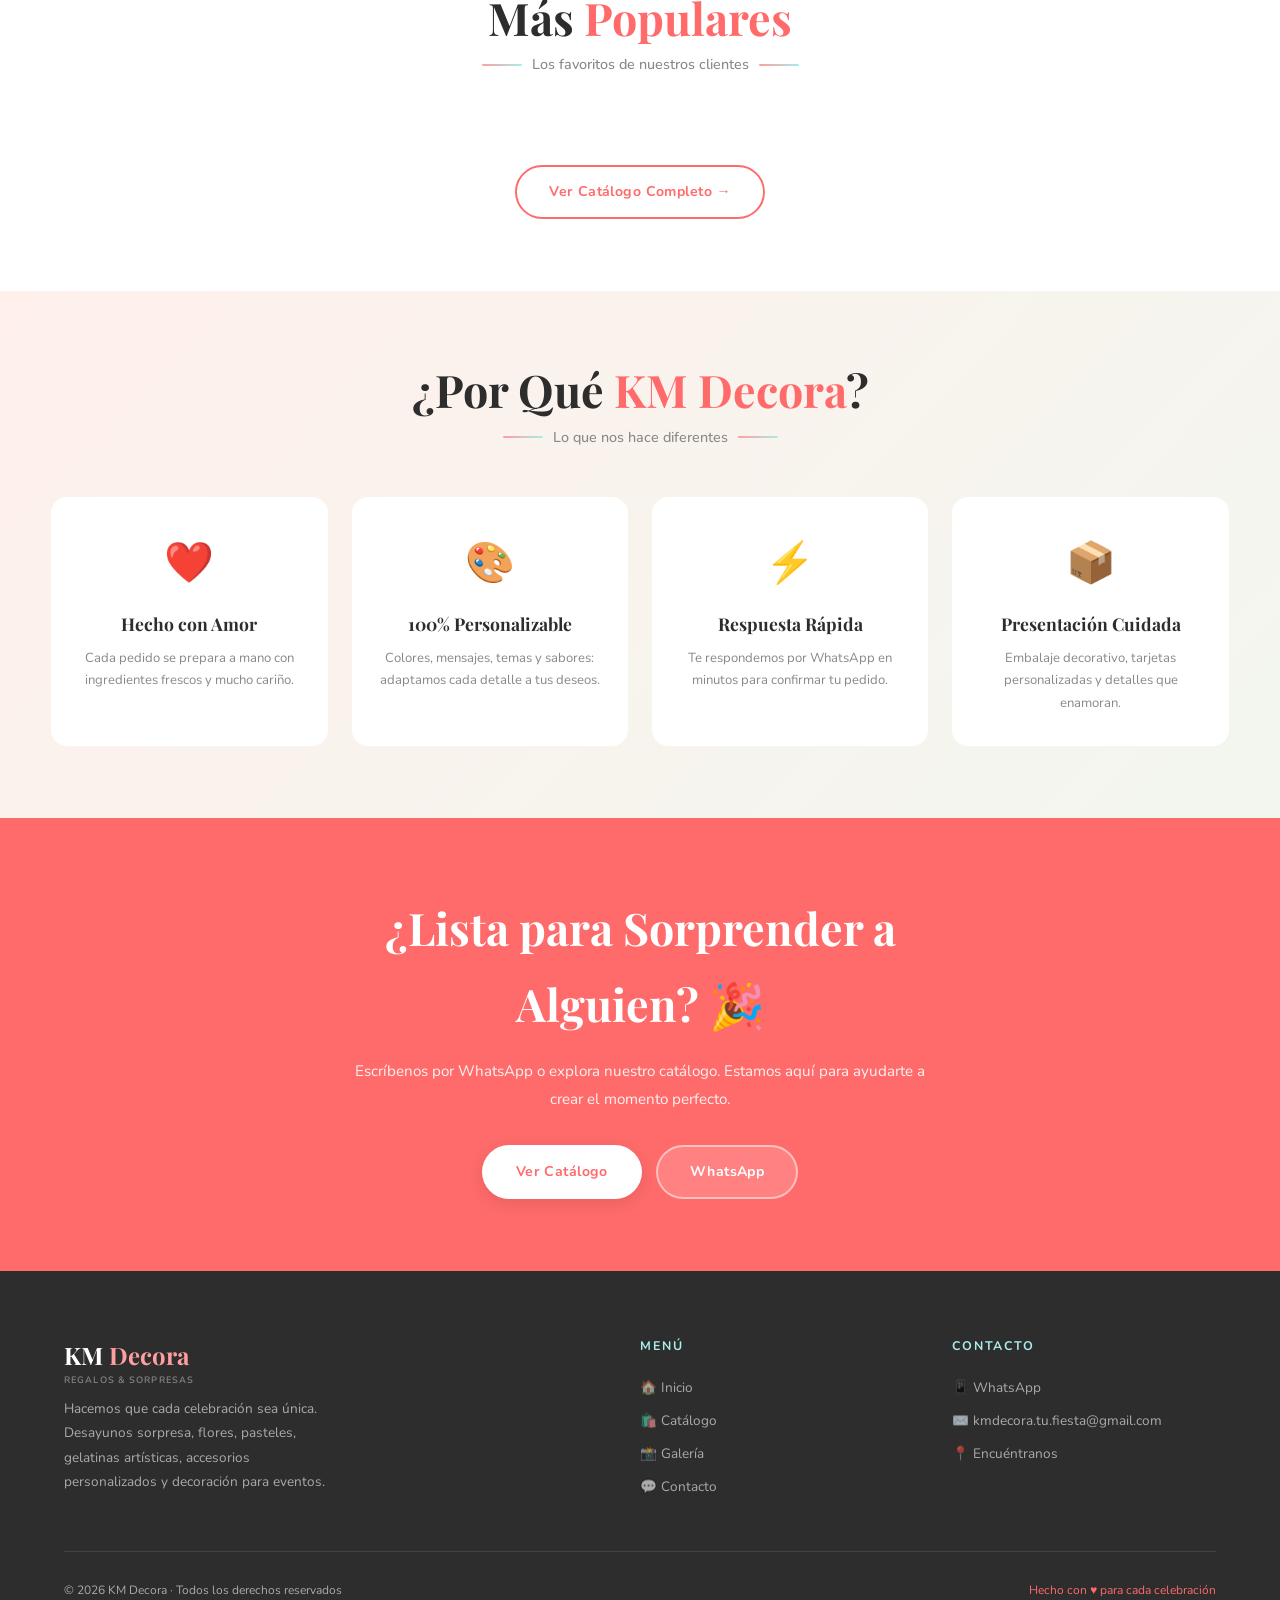
==== commit 50998de7: "Se modificaron los productos y se agregaron nuevas categorías" ====
--- a/index.html
+++ b/index.html
@@ -39,7 +39,7 @@
             <div class="stat-label">Calificación</div>
           </div>
           <div class="stat-item">
-            <div class="stat-num">1 día</div>
+            <div class="stat-num">3 días</div>
             <div class="stat-label">Anticipación</div>
           </div>
         </div>
@@ -60,7 +60,7 @@
     >
       <p style="font-size: 0.88rem; font-weight: 600; margin: 0">
         ⏰ <strong>Recuerda:</strong> Para pedidos idénticos a los de la imagen,
-        realiza tu pedido con <strong>mínimo 1 día de anticipación.</strong>
+        realiza tu pedido con <strong>mínimo 2 días de anticipación.</strong>
         &nbsp;|&nbsp; 📱 Escríbenos por WhatsApp para disponibilidad
       </p>
     </div>
@@ -77,7 +77,6 @@
             href="catalogo.html?cat=desayunos"
             class="cat-card reveal reveal-delay-1"
           >
-            <span class="cat-emoji">🍳</span>
             <h3>Desayunos & Almuerzos</h3>
             <p>Sorpresas del día</p>
           </a>
@@ -85,7 +84,6 @@
             href="catalogo.html?cat=reposteria"
             class="cat-card reveal reveal-delay-2"
           >
-            <span class="cat-emoji">🎂</span>
             <h3>Pasteles & Gelatinas</h3>
             <p>Dulces artesanales</p>
           </a>
@@ -93,7 +91,6 @@
             href="catalogo.html?cat=flores"
             class="cat-card reveal reveal-delay-3"
           >
-            <span class="cat-emoji">🌸</span>
             <h3>Flores & Decoración</h3>
             <p>Arreglos frescos</p>
           </a>
@@ -101,7 +98,6 @@
             href="catalogo.html?cat=mesas"
             class="cat-card reveal reveal-delay-2"
           >
-            <span class="cat-emoji">🍬</span>
             <h3>Mesas de Dulces</h3>
             <p>Para eventos</p>
           </a>
@@ -109,9 +105,36 @@
             href="catalogo.html?cat=accesorios"
             class="cat-card reveal reveal-delay-3"
           >
-            <span class="cat-emoji">🎁</span>
             <h3>Accesorios</h3>
             <p>Personalizados</p>
+          </a>
+          <a
+            href="catalogo.html?cat=tazas"
+            class="cat-card reveal reveal-delay-4"
+          >
+            <h3>Tazas</h3>
+            <p>Personalizadas</p>
+          </a>
+          <a
+            href="catalogo.html?cat=botanas"
+            class="cat-card reveal reveal-delay-5"
+          >
+            <h3>Botanas</h3>
+            <p>Para compartir</p>
+          </a>
+          <a
+            href="catalogo.html?cat=arreglos"
+            class="cat-card reveal reveal-delay-5"
+          >
+            <h3>Arreglos</h3>
+            <p>Para toda ocasión</p>
+          </a>
+          <a
+            href="catalogo.html?cat=decoracion"
+            class="cat-card reveal reveal-delay-5"
+          >
+            <h3>Decoracion</h3>
+            <p>Personalizada</p>
           </a>
         </div>
       </div>
@@ -298,7 +321,7 @@
         >
           <a href="catalogo.html" class="btn btn-white">Ver Catálogo</a>
           <a
-            href="https://wa.me/521234567890?text=Hola%20KM%20Decora%2C%20quiero%20hacer%20un%20pedido%20%F0%9F%8E%81"
+            href="https://wa.me/529516098781?text=Hola%20KM%20Decora%2C%20quiero%20hacer%20un%20pedido%20%F0%9F%8E%81"
             target="_blank"
             rel="noopener"
             class="btn"
--- a/style.css
+++ b/style.css
@@ -568,7 +568,7 @@
 .hero-visual .hero-img {
   position: absolute;
   inset: 0;
-  background: url('https://images.unsplash.com/photo-1533089860892-a7c6f0a88666?q=80&w=1200') center/cover;
+  background: url('img/desayunos/ID1.jpeg') center/cover;
 }
 .hero-visual .hero-img::after {
   content: '';
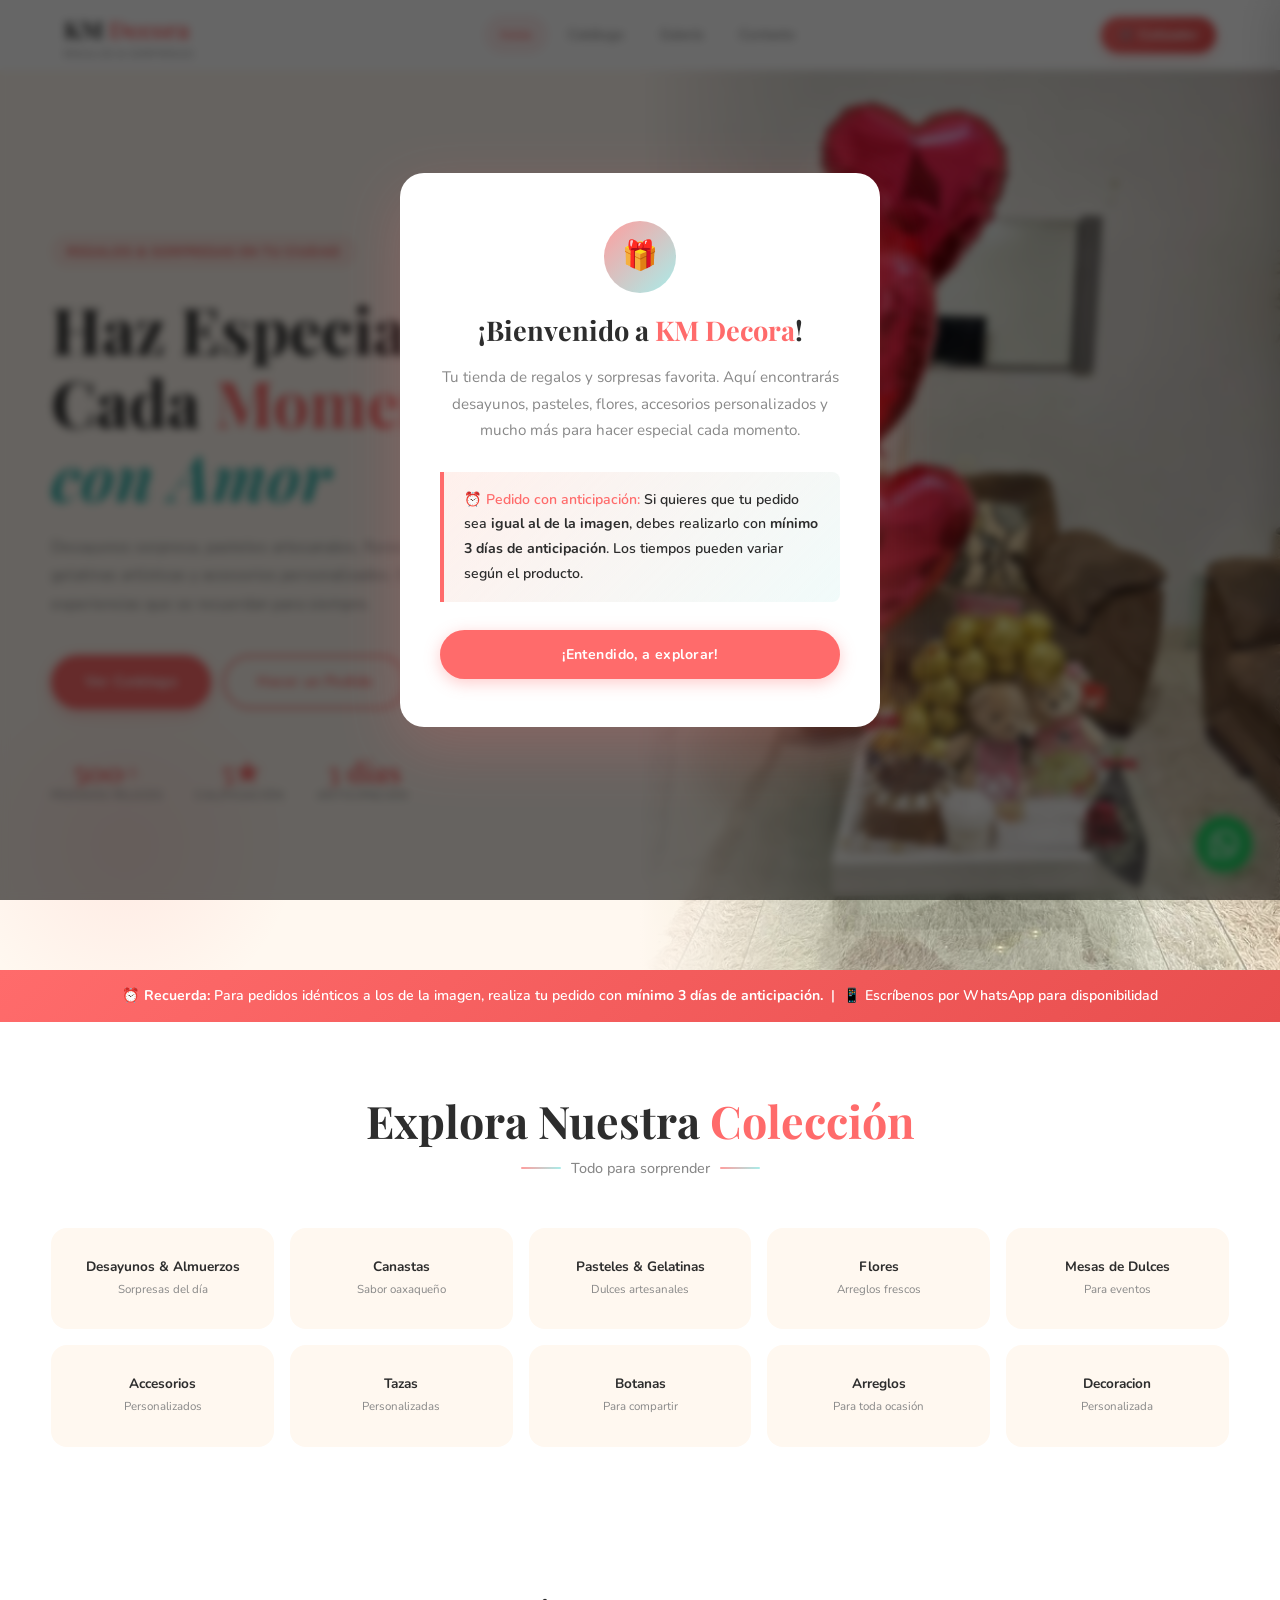
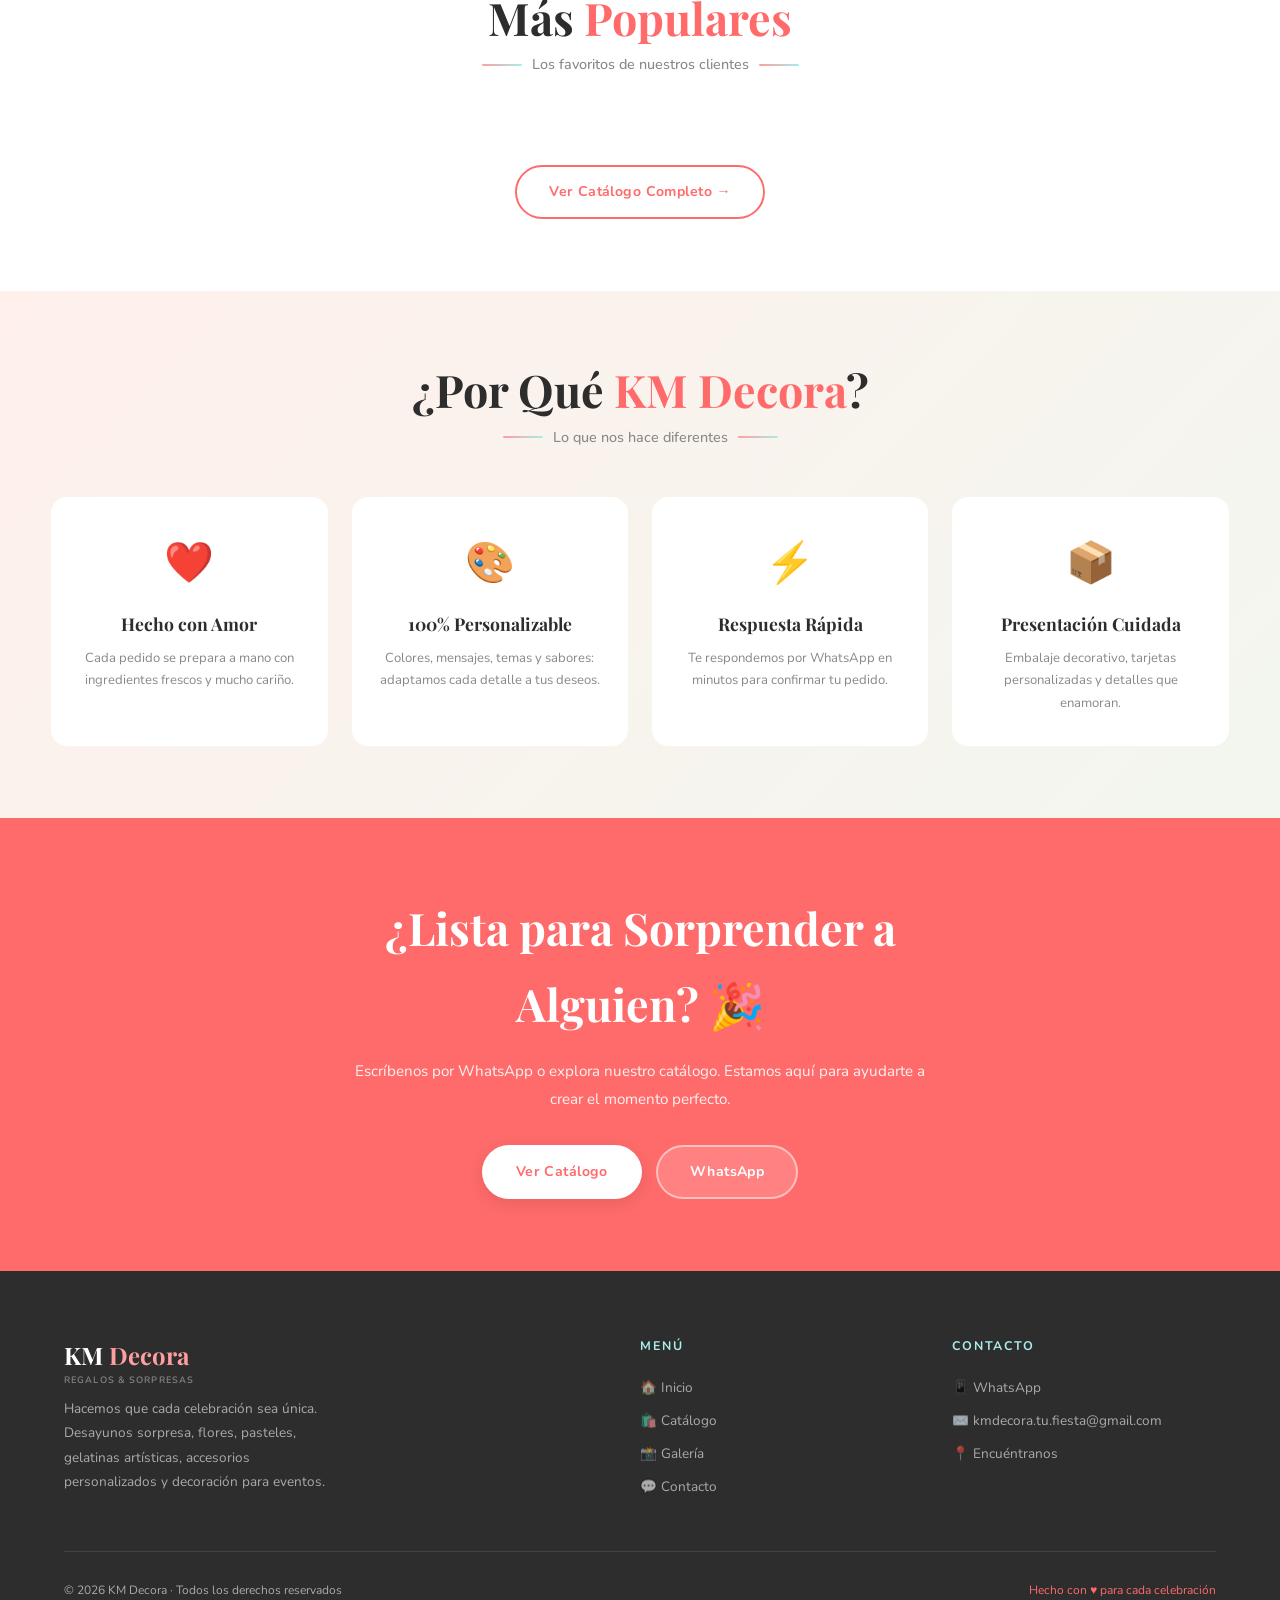
==== commit b030bad0: "Se separan categorias y se agregan más productos" ====
--- a/index.html
+++ b/index.html
@@ -60,7 +60,7 @@
     >
       <p style="font-size: 0.88rem; font-weight: 600; margin: 0">
         ⏰ <strong>Recuerda:</strong> Para pedidos idénticos a los de la imagen,
-        realiza tu pedido con <strong>mínimo 2 días de anticipación.</strong>
+        realiza tu pedido con <strong>mínimo 3 días de anticipación.</strong>
         &nbsp;|&nbsp; 📱 Escríbenos por WhatsApp para disponibilidad
       </p>
     </div>
@@ -81,6 +81,13 @@
             <p>Sorpresas del día</p>
           </a>
           <a
+            href="catalogo.html?cat=canastas"
+            class="cat-card reveal reveal-delay-1"
+          >
+            <h3>Canastas</h3>
+            <p>Sabor oaxaqueño</p>
+          </a>
+          <a
             href="catalogo.html?cat=reposteria"
             class="cat-card reveal reveal-delay-2"
           >
@@ -91,7 +98,7 @@
             href="catalogo.html?cat=flores"
             class="cat-card reveal reveal-delay-3"
           >
-            <h3>Flores & Decoración</h3>
+            <h3>Flores</h3>
             <p>Arreglos frescos</p>
           </a>
           <a
